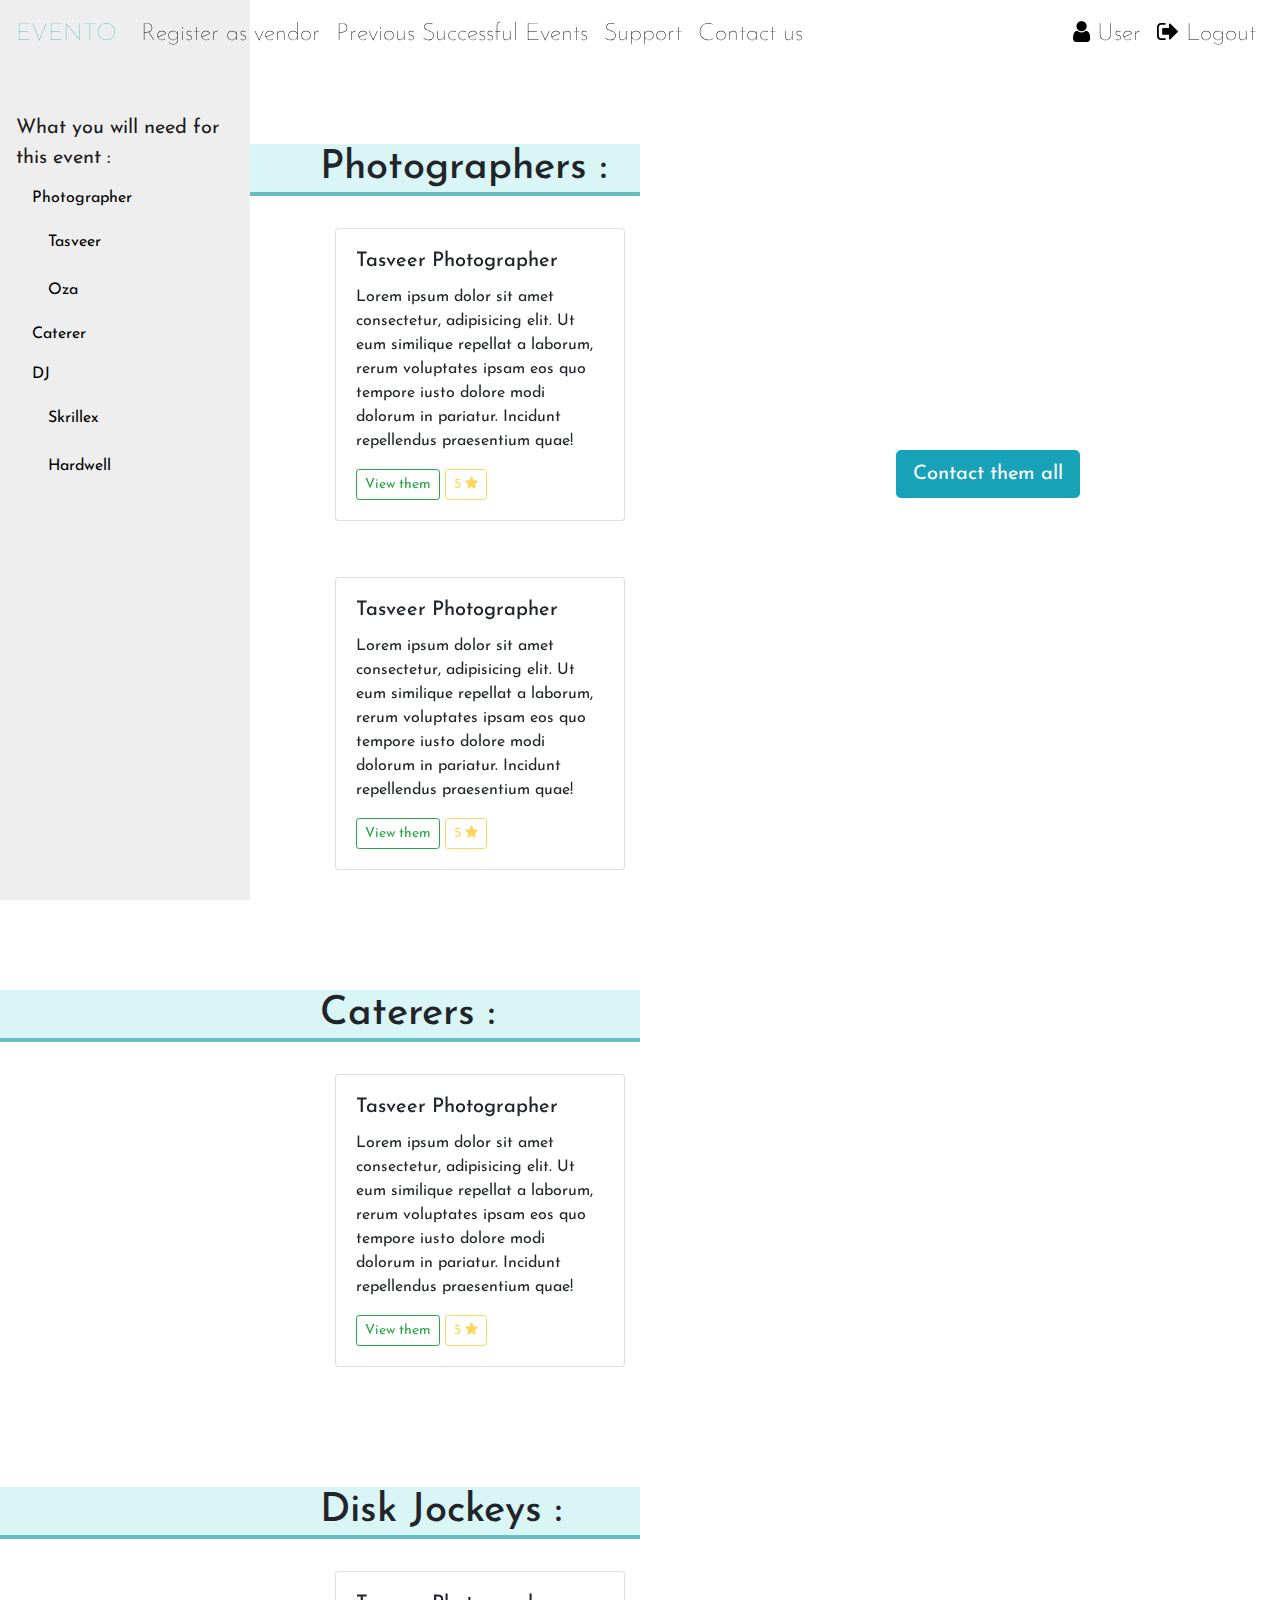
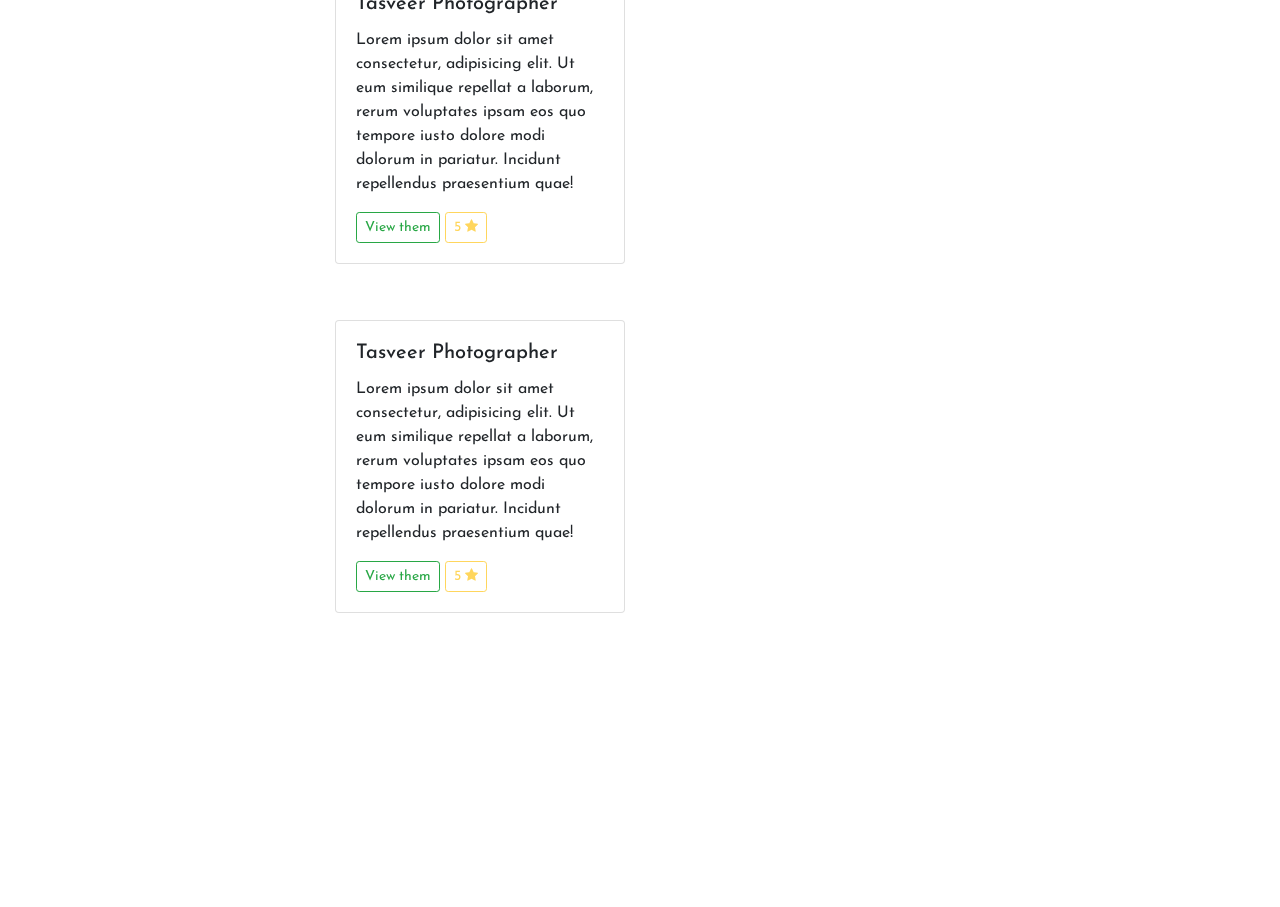
==== event_template.html @ c3be368a "Minor updates and event temmplates" ====
<!DOCTYPE html>
<html lang="en">
<head>
    <!--Josefin sans  -->
    <link href='https://fonts.googleapis.com/css?family=Josefin Sans' rel='stylesheet'>

    <!--Font awesome-->
    <link rel="stylesheet" href="https://stackpath.bootstrapcdn.com/font-awesome/4.7.0/css/font-awesome.min.css">
    <link rel="stylesheet" href="fonts/material-icon/css/material-design-iconic-font.min.css">

    <!--GLIDER CSS-->
    <link rel="stylesheet" href="https://unpkg.com/swiper/swiper-bundle.css">

    <!-- Bootstrap CSS -->
    <link rel="stylesheet" href="https://stackpath.bootstrapcdn.com/bootstrap/4.5.2/css/bootstrap.min.css" integrity="sha384-JcKb8q3iqJ61gNV9KGb8thSsNjpSL0n8PARn9HuZOnIxN0hoP+VmmDGMN5t9UJ0Z" crossorigin="anonymous">

    <!--    My CSS-->
    <link rel="stylesheet" href="css/event_template.css">
    <link rel="stylesheet" href="css/main.css">
    <meta charset="UTF-8">
    <title>Templates</title>
</head>
<body>

<!--NAVBAR-->
<nav id="mainNavbar" class="navbar navbar-expand-md fixed-top" >
    <a class="navbar-brand" href="#">EVENTO</a>
    <button class="navbar-toggler navbar-toggler-right" type="button" data-toggle="collapse" data-target="#navb" aria-expanded="true" style="background-color: #66bfbf">
        <span class="navbar-toggler-icon"></span>
    </button>
    <div id="navb" class="navbar-collapse collapse hide">
        <ul class="navbar-nav">
            <li class="nav-item">
                <a class="nav-link" href="/vendorsign">Register as vendor</a>
            </li>
            <li class="nav-item">
                <a class="nav-link" href="/prev">Previous Successful Events</a>
            </li>
            <li class="nav-item">
                <a class="nav-link" href="/support">Support</a>
            </li>
            <li class="nav-item">
                <a class="nav-link" href="/contact">Contact us</a>
            </li>
        </ul>

        <ul class="nav navbar-nav ml-auto">
            <li class="nav-item">
                <a class="nav-link" href=""><span class="fa fa-user"></span> User</a>
            </li>
            <li class="nav-item">
                <a class="nav-link" href="/logout"><span class="fa fa-sign-out"></span> Logout</a>
            </li>
        </ul>
    </div>
</nav>
<!--End of navbar-->

<!--Side bar-->
<div class="sidenav">
    <nav id="navbar-example3" class="navbar navbar-light" style="margin-top: 5rem">
        <a class="navbar-brand" href="#">What you will need for <br> this event :</a>
        <nav class="nav nav-pills flex-column" >
            <a class="nav-link" href="#item-1">Photographer</a>
            <nav class="nav nav-pills flex-column">
                <a class="nav-link ml-3 my-1" href="#item-1-1">Tasveer</a>
                <a class="nav-link ml-3 my-1" href="#item-1-2">Oza</a>
            </nav>
            <a class="nav-link" href="#item-2">Caterer</a>
            <a class="nav-link" href="#item-3">DJ</a>
            <nav class="nav nav-pills flex-column">
                <a class="nav-link ml-3 my-1" href="#item-3-1">Skrillex</a>
                <a class="nav-link ml-3 my-1" href="#item-3-2">Hardwell</a>
            </nav>
        </nav>
    </nav>
</div>
<!--End of sidebar-->

<button class="btn btn-info btn-lg" id="float_side">
    Contact them all
</button>

<!--Side scroll-->
<div data-spy="scroll" data-target="#navbar-example3" data-offset="0" style="padding-bottom: 30vh">
    <h1 id="item-1">Photographers :</h1>
    <p id="item-1-1"></p>
    <section id="gallery">
        <div class="container">
            <div class="row">
                <div class="col-lg-4 mb-4">
                    <div class="card">
                        <img src="https://images.pexels.com/photos/1456613/pexels-photo-1456613.jpeg?auto=compress&cs=tinysrgb&dpr=1&w=500" alt="" class="card-img-top">
                        <div class="card-body">
                            <h5 class="card-title">Tasveer Photographer</h5>
                            <p class="card-text">Lorem ipsum dolor sit amet consectetur, adipisicing elit. Ut eum similique repellat a laborum, rerum voluptates ipsam eos quo tempore iusto dolore modi dolorum in pariatur. Incidunt repellendus praesentium quae!</p>
                            <a href="profile_vendor.html" class="btn btn-outline-success btn-sm">View them</a>
                            <!--                        <a href="" class="btn btn-outline-danger btn-sm"><i class="fa fa-shopping-cart"></i></a>-->
                            <button class="btn btn-outline-warning btn-sm" disabled>5 <i class="fa fa-star"></i></button>
                        </div>
                    </div>
                </div>
            </div>
        </div>
    </section>
    <h5 id="item-1-2"></h5>
    <section id="gallery">
        <div class="container">
            <div class="row">
                <div class="col-lg-4 mb-4">
                    <div class="card">
                        <img src="https://images.pexels.com/photos/1456613/pexels-photo-1456613.jpeg?auto=compress&cs=tinysrgb&dpr=1&w=500" alt="" class="card-img-top">
                        <div class="card-body">
                            <h5 class="card-title">Tasveer Photographer</h5>
                            <p class="card-text">Lorem ipsum dolor sit amet consectetur, adipisicing elit. Ut eum similique repellat a laborum, rerum voluptates ipsam eos quo tempore iusto dolore modi dolorum in pariatur. Incidunt repellendus praesentium quae!</p>
                            <a href="profile_vendor.html" class="btn btn-outline-success btn-sm">View them</a>
                            <!--                        <a href="" class="btn btn-outline-danger btn-sm"><i class="fa fa-shopping-cart"></i></a>-->
                            <button class="btn btn-outline-warning btn-sm" disabled>5 <i class="fa fa-star"></i></button>
                        </div>
                    </div>
                </div>
            </div>
        </div>
    </section>
    <h1 id="item-2">Caterers :</h1>
    <section id="gallery">
        <div class="container">
            <div class="row">
                <div class="col-lg-4 mb-4">
                    <div class="card">
                        <img src="https://images.pexels.com/photos/1456613/pexels-photo-1456613.jpeg?auto=compress&cs=tinysrgb&dpr=1&w=500" alt="" class="card-img-top">
                        <div class="card-body">
                            <h5 class="card-title">Tasveer Photographer</h5>
                            <p class="card-text">Lorem ipsum dolor sit amet consectetur, adipisicing elit. Ut eum similique repellat a laborum, rerum voluptates ipsam eos quo tempore iusto dolore modi dolorum in pariatur. Incidunt repellendus praesentium quae!</p>
                            <a href="profile_vendor.html" class="btn btn-outline-success btn-sm">View them</a>
                            <!--                        <a href="" class="btn btn-outline-danger btn-sm"><i class="fa fa-shopping-cart"></i></a>-->
                            <button class="btn btn-outline-warning btn-sm" disabled>5 <i class="fa fa-star"></i></button>
                        </div>
                    </div>
                </div>
            </div>
        </div>
    </section>
    <h1 id="item-3">Disk Jockeys : </h1>
    <h5 id="item-3-1"></h5>
    <section id="gallery">
        <div class="container">
            <div class="row">
                <div class="col-lg-4 mb-4">
                    <div class="card">
                        <img src="https://images.pexels.com/photos/1456613/pexels-photo-1456613.jpeg?auto=compress&cs=tinysrgb&dpr=1&w=500" alt="" class="card-img-top">
                        <div class="card-body">
                            <h5 class="card-title">Tasveer Photographer</h5>
                            <p class="card-text">Lorem ipsum dolor sit amet consectetur, adipisicing elit. Ut eum similique repellat a laborum, rerum voluptates ipsam eos quo tempore iusto dolore modi dolorum in pariatur. Incidunt repellendus praesentium quae!</p>
                            <a href="profile_vendor.html" class="btn btn-outline-success btn-sm">View them</a>
                            <!--                        <a href="" class="btn btn-outline-danger btn-sm"><i class="fa fa-shopping-cart"></i></a>-->
                            <button class="btn btn-outline-warning btn-sm" disabled>5 <i class="fa fa-star"></i></button>
                        </div>
                    </div>
                </div>
            </div>
        </div>
    </section>
    <h5 id="item-3-2"></h5>
    <section id="gallery">
        <div class="container">
            <div class="row">
                <div class="col-lg-4 mb-4">
                    <div class="card">
                        <img src="https://images.pexels.com/photos/1456613/pexels-photo-1456613.jpeg?auto=compress&cs=tinysrgb&dpr=1&w=500" alt="" class="card-img-top">
                        <div class="card-body">
                            <h5 class="card-title">Tasveer Photographer</h5>
                            <p class="card-text">Lorem ipsum dolor sit amet consectetur, adipisicing elit. Ut eum similique repellat a laborum, rerum voluptates ipsam eos quo tempore iusto dolore modi dolorum in pariatur. Incidunt repellendus praesentium quae!</p>
                            <a href="profile_vendor.html" class="btn btn-outline-success btn-sm">View them</a>
                            <!--                        <a href="" class="btn btn-outline-danger btn-sm"><i class="fa fa-shopping-cart"></i></a>-->
                            <button class="btn btn-outline-warning btn-sm" disabled>5 <i class="fa fa-star"></i></button>
                        </div>
                    </div>
                </div>
            </div>
        </div>
    </section>
</div>


<!-- jQuery first, then Popper.js, then Bootstrap JS -->
<script src="https://code.jquery.com/jquery-3.5.1.slim.min.js" integrity="sha384-DfXdz2htPH0lsSSs5nCTpuj/zy4C+OGpamoFVy38MVBnE+IbbVYUew+OrCXaRkfj" crossorigin="anonymous"></script>
<script src="https://cdn.jsdelivr.net/npm/popper.js@1.16.1/dist/umd/popper.min.js" integrity="sha384-9/reFTGAW83EW2RDu2S0VKaIzap3H66lZH81PoYlFhbGU+6BZp6G7niu735Sk7lN" crossorigin="anonymous"></script>
<script src="https://stackpath.bootstrapcdn.com/bootstrap/4.5.2/js/bootstrap.min.js" integrity="sha384-B4gt1jrGC7Jh4AgTPSdUtOBvfO8shuf57BaghqFfPlYxofvL8/KUEfYiJOMMV+rV" crossorigin="anonymous"></script>


<script type="text/javascript" src="js/event_template.js"></script>

</body>
</html>
---- fonts/material-icon/css/material-design-iconic-font.min.css ----
@font-face{font-family:Material-Design-Iconic-Font;src:url(../fonts/Material-Design-Iconic-Font.woff2?v=2.2.0) format('woff2'),url(../fonts/Material-Design-Iconic-Font.woff?v=2.2.0) format('woff'),url(../fonts/Material-Design-Iconic-Font.ttf?v=2.2.0) format('truetype')}.zmdi{display:inline-block;font:normal normal normal 14px/1 'Material-Design-Iconic-Font';font-size:inherit;text-rendering:auto;-webkit-font-smoothing:antialiased;-moz-osx-font-smoothing:grayscale}.zmdi-hc-lg{font-size:1.33333333em;line-height:.75em;vertical-align:-15%}.zmdi-hc-2x{font-size:2em}.zmdi-hc-3x{font-size:3em}.zmdi-hc-4x{font-size:4em}.zmdi-hc-5x{font-size:5em}.zmdi-hc-fw{width:1.28571429em;text-align:center}.zmdi-hc-ul{padding-left:0;margin-left:2.14285714em;list-style-type:none}.zmdi-hc-ul>li{position:relative}.zmdi-hc-li{position:absolute;left:-2.14285714em;width:2.14285714em;top:.14285714em;text-align:center}.zmdi-hc-li.zmdi-hc-lg{left:-1.85714286em}.zmdi-hc-border{padding:.1em .25em;border:solid .1em #9e9e9e;border-radius:2px}.zmdi-hc-border-circle{padding:.1em .25em;border:solid .1em #9e9e9e;border-radius:50%}.zmdi.pull-left{float:left;margin-right:.15em}.zmdi.pull-right{float:right;margin-left:.15em}.zmdi-hc-spin{-webkit-animation:zmdi-spin 1.5s infinite linear;animation:zmdi-spin 1.5s infinite linear}.zmdi-hc-spin-reverse{-webkit-animation:zmdi-spin-reverse 1.5s infinite linear;animation:zmdi-spin-reverse 1.5s infinite linear}@-webkit-keyframes zmdi-spin{0%{-webkit-transform:rotate(0deg);transform:rotate(0deg)}100%{-webkit-transform:rotate(359deg);transform:rotate(359deg)}}@keyframes zmdi-spin{0%{-webkit-transform:rotate(0deg);transform:rotate(0deg)}100%{-webkit-transform:rotate(359deg);transform:rotate(359deg)}}@-webkit-keyframes zmdi-spin-reverse{0%{-webkit-transform:rotate(0deg);transform:rotate(0deg)}100%{-webkit-transform:rotate(-359deg);transform:rotate(-359deg)}}@keyframes zmdi-spin-reverse{0%{-webkit-transform:rotate(0deg);transform:rotate(0deg)}100%{-webkit-transform:rotate(-359deg);transform:rotate(-359deg)}}.zmdi-hc-rotate-90{-webkit-transform:rotate(90deg);-ms-transform:rotate(90deg);transform:rotate(90deg)}.zmdi-hc-rotate-180{-webkit-transform:rotate(180deg);-ms-transform:rotate(180deg);transform:rotate(180deg)}.zmdi-hc-rotate-270{-webkit-transform:rotate(270deg);-ms-transform:rotate(270deg);transform:rotate(270deg)}.zmdi-hc-flip-horizontal{-webkit-transform:scale(-1,1);-ms-transform:scale(-1,1);transform:scale(-1,1)}.zmdi-hc-flip-vertical{-webkit-transform:scale(1,-1);-ms-transform:scale(1,-1);transform:scale(1,-1)}.zmdi-hc-stack{position:relative;display:inline-block;width:2em;height:2em;line-height:2em;vertical-align:middle}.zmdi-hc-stack-1x,.zmdi-hc-stack-2x{position:absolute;left:0;width:100%;text-align:center}.zmdi-hc-stack-1x{line-height:inherit}.zmdi-hc-stack-2x{font-size:2em}.zmdi-hc-inverse{color:#fff}.zmdi-3d-rotation:before{content:'\f101'}.zmdi-airplane-off:before{content:'\f102'}.zmdi-airplane:before{content:'\f103'}.zmdi-album:before{content:'\f104'}.zmdi-archive:before{content:'\f105'}.zmdi-assignment-account:before{content:'\f106'}.zmdi-assignment-alert:before{content:'\f107'}.zmdi-assignment-check:before{content:'\f108'}.zmdi-assignment-o:before{content:'\f109'}.zmdi-assignment-return:before{content:'\f10a'}.zmdi-assignment-returned:before{content:'\f10b'}.zmdi-assignment:before{content:'\f10c'}.zmdi-attachment-alt:before{content:'\f10d'}.zmdi-attachment:before{content:'\f10e'}.zmdi-audio:before{content:'\f10f'}.zmdi-badge-check:before{content:'\f110'}.zmdi-balance-wallet:before{content:'\f111'}.zmdi-balance:before{content:'\f112'}.zmdi-battery-alert:before{content:'\f113'}.zmdi-battery-flash:before{content:'\f114'}.zmdi-battery-unknown:before{content:'\f115'}.zmdi-battery:before{content:'\f116'}.zmdi-bike:before{content:'\f117'}.zmdi-block-alt:before{content:'\f118'}.zmdi-block:before{content:'\f119'}.zmdi-boat:before{content:'\f11a'}.zmdi-book-image:before{content:'\f11b'}.zmdi-book:before{content:'\f11c'}.zmdi-bookmark-outline:before{content:'\f11d'}.zmdi-bookmark:before{content:'\f11e'}.zmdi-brush:before{content:'\f11f'}.zmdi-bug:before{content:'\f120'}.zmdi-bus:before{content:'\f121'}.zmdi-cake:before{content:'\f122'}.zmdi-car-taxi:before{content:'\f123'}.zmdi-car-wash:before{content:'\f124'}.zmdi-car:before{content:'\f125'}.zmdi-card-giftcard:before{content:'\f126'}.zmdi-card-membership:before{content:'\f127'}.zmdi-card-travel:before{content:'\f128'}.zmdi-card:before{content:'\f129'}.zmdi-case-check:before{content:'\f12a'}.zmdi-case-download:before{content:'\f12b'}.zmdi-case-play:before{content:'\f12c'}.zmdi-case:before{content:'\f12d'}.zmdi-cast-connected:before{content:'\f12e'}.zmdi-cast:before{content:'\f12f'}.zmdi-chart-donut:before{content:'\f130'}.zmdi-chart:before{content:'\f131'}.zmdi-city-alt:before{content:'\f132'}.zmdi-city:before{content:'\f133'}.zmdi-close-circle-o:before{content:'\f134'}.zmdi-close-circle:before{content:'\f135'}.zmdi-close:before{content:'\f136'}.zmdi-cocktail:before{content:'\f137'}.zmdi-code-setting:before{content:'\f138'}.zmdi-code-smartphone:before{content:'\f139'}.zmdi-code:before{content:'\f13a'}.zmdi-coffee:before{content:'\f13b'}.zmdi-collection-bookmark:before{content:'\f13c'}.zmdi-collection-case-play:before{content:'\f13d'}.zmdi-collection-folder-image:before{content:'\f13e'}.zmdi-collection-image-o:before{content:'\f13f'}.zmdi-collection-image:before{content:'\f140'}.zmdi-collection-item-1:before{content:'\f141'}.zmdi-collection-item-2:before{content:'\f142'}.zmdi-collection-item-3:before{content:'\f143'}.zmdi-collection-item-4:before{content:'\f144'}.zmdi-collection-item-5:before{content:'\f145'}.zmdi-collection-item-6:before{content:'\f146'}.zmdi-collection-item-7:before{content:'\f147'}.zmdi-collection-item-8:before{content:'\f148'}.zmdi-collection-item-9-plus:before{content:'\f149'}.zmdi-collection-item-9:before{content:'\f14a'}.zmdi-collection-item:before{content:'\f14b'}.zmdi-collection-music:before{content:'\f14c'}.zmdi-collection-pdf:before{content:'\f14d'}.zmdi-collection-plus:before{content:'\f14e'}.zmdi-collection-speaker:before{content:'\f14f'}.zmdi-collection-text:before{content:'\f150'}.zmdi-collection-video:before{content:'\f151'}.zmdi-compass:before{content:'\f152'}.zmdi-cutlery:before{content:'\f153'}.zmdi-delete:before{content:'\f154'}.zmdi-dialpad:before{content:'\f155'}.zmdi-dns:before{content:'\f156'}.zmdi-drink:before{content:'\f157'}.zmdi-edit:before{content:'\f158'}.zmdi-email-open:before{content:'\f159'}.zmdi-email:before{content:'\f15a'}.zmdi-eye-off:before{content:'\f15b'}.zmdi-eye:before{content:'\f15c'}.zmdi-eyedropper:before{content:'\f15d'}.zmdi-favorite-outline:before{content:'\f15e'}.zmdi-favorite:before{content:'\f15f'}.zmdi-filter-list:before{content:'\f160'}.zmdi-fire:before{content:'\f161'}.zmdi-flag:before{content:'\f162'}.zmdi-flare:before{content:'\f163'}.zmdi-flash-auto:before{content:'\f164'}.zmdi-flash-off:before{content:'\f165'}.zmdi-flash:before{content:'\f166'}.zmdi-flip:before{content:'\f167'}.zmdi-flower-alt:before{content:'\f168'}.zmdi-flower:before{content:'\f169'}.zmdi-font:before{content:'\f16a'}.zmdi-fullscreen-alt:before{content:'\f16b'}.zmdi-fullscreen-exit:before{content:'\f16c'}.zmdi-fullscreen:before{content:'\f16d'}.zmdi-functions:before{content:'\f16e'}.zmdi-gas-station:before{content:'\f16f'}.zmdi-gesture:before{content:'\f170'}.zmdi-globe-alt:before{content:'\f171'}.zmdi-globe-lock:before{content:'\f172'}.zmdi-globe:before{content:'\f173'}.zmdi-graduation-cap:before{content:'\f174'}.zmdi-home:before{content:'\f175'}.zmdi-hospital-alt:before{content:'\f176'}.zmdi-hospital:before{content:'\f177'}.zmdi-hotel:before{content:'\f178'}.zmdi-hourglass-alt:before{content:'\f179'}.zmdi-hourglass-outline:before{content:'\f17a'}.zmdi-hourglass:before{content:'\f17b'}.zmdi-http:before{content:'\f17c'}.zmdi-image-alt:before{content:'\f17d'}.zmdi-image-o:before{content:'\f17e'}.zmdi-image:before{content:'\f17f'}.zmdi-inbox:before{content:'\f180'}.zmdi-invert-colors-off:before{content:'\f181'}.zmdi-invert-colors:before{content:'\f182'}.zmdi-key:before{content:'\f183'}.zmdi-label-alt-outline:before{content:'\f184'}.zmdi-label-alt:before{content:'\f185'}.zmdi-label-heart:before{content:'\f186'}.zmdi-label:before{content:'\f187'}.zmdi-labels:before{content:'\f188'}.zmdi-lamp:before{content:'\f189'}.zmdi-landscape:before{content:'\f18a'}.zmdi-layers-off:before{content:'\f18b'}.zmdi-layers:before{content:'\f18c'}.zmdi-library:before{content:'\f18d'}.zmdi-link:before{content:'\f18e'}.zmdi-lock-open:before{content:'\f18f'}.zmdi-lock-outline:before{content:'\f190'}.zmdi-lock:before{content:'\f191'}.zmdi-mail-reply-all:before{content:'\f192'}.zmdi-mail-reply:before{content:'\f193'}.zmdi-mail-send:before{content:'\f194'}.zmdi-mall:before{content:'\f195'}.zmdi-map:before{content:'\f196'}.zmdi-menu:before{content:'\f197'}.zmdi-money-box:before{content:'\f198'}.zmdi-money-off:before{content:'\f199'}.zmdi-money:before{content:'\f19a'}.zmdi-more-vert:before{content:'\f19b'}.zmdi-more:before{content:'\f19c'}.zmdi-movie-alt:before{content:'\f19d'}.zmdi-movie:before{content:'\f19e'}.zmdi-nature-people:before{content:'\f19f'}.zmdi-nature:before{content:'\f1a0'}.zmdi-navigation:before{content:'\f1a1'}.zmdi-open-in-browser:before{content:'\f1a2'}.zmdi-open-in-new:before{content:'\f1a3'}.zmdi-palette:before{content:'\f1a4'}.zmdi-parking:before{content:'\f1a5'}.zmdi-pin-account:before{content:'\f1a6'}.zmdi-pin-assistant:before{content:'\f1a7'}.zmdi-pin-drop:before{content:'\f1a8'}.zmdi-pin-help:before{content:'\f1a9'}.zmdi-pin-off:before{content:'\f1aa'}.zmdi-pin:before{content:'\f1ab'}.zmdi-pizza:before{content:'\f1ac'}.zmdi-plaster:before{content:'\f1ad'}.zmdi-power-setting:before{content:'\f1ae'}.zmdi-power:before{content:'\f1af'}.zmdi-print:before{content:'\f1b0'}.zmdi-puzzle-piece:before{content:'\f1b1'}.zmdi-quote:before{content:'\f1b2'}.zmdi-railway:before{content:'\f1b3'}.zmdi-receipt:before{content:'\f1b4'}.zmdi-refresh-alt:before{content:'\f1b5'}.zmdi-refresh-sync-alert:before{content:'\f1b6'}.zmdi-refresh-sync-off:before{content:'\f1b7'}.zmdi-refresh-sync:before{content:'\f1b8'}.zmdi-refresh:before{content:'\f1b9'}.zmdi-roller:before{content:'\f1ba'}.zmdi-ruler:before{content:'\f1bb'}.zmdi-scissors:before{content:'\f1bc'}.zmdi-screen-rotation-lock:before{content:'\f1bd'}.zmdi-screen-rotation:before{content:'\f1be'}.zmdi-search-for:before{content:'\f1bf'}.zmdi-search-in-file:before{content:'\f1c0'}.zmdi-search-in-page:before{content:'\f1c1'}.zmdi-search-replace:before{content:'\f1c2'}.zmdi-search:before{content:'\f1c3'}.zmdi-seat:before{content:'\f1c4'}.zmdi-settings-square:before{content:'\f1c5'}.zmdi-settings:before{content:'\f1c6'}.zmdi-shield-check:before{content:'\f1c7'}.zmdi-shield-security:before{content:'\f1c8'}.zmdi-shopping-basket:before{content:'\f1c9'}.zmdi-shopping-cart-plus:before{content:'\f1ca'}.zmdi-shopping-cart:before{content:'\f1cb'}.zmdi-sign-in:before{content:'\f1cc'}.zmdi-sort-amount-asc:before{content:'\f1cd'}.zmdi-sort-amount-desc:before{content:'\f1ce'}.zmdi-sort-asc:before{content:'\f1cf'}.zmdi-sort-desc:before{content:'\f1d0'}.zmdi-spellcheck:before{content:'\f1d1'}.zmdi-storage:before{content:'\f1d2'}.zmdi-store-24:before{content:'\f1d3'}.zmdi-store:before{content:'\f1d4'}.zmdi-subway:before{content:'\f1d5'}.zmdi-sun:before{content:'\f1d6'}.zmdi-tab-unselected:before{content:'\f1d7'}.zmdi-tab:before{content:'\f1d8'}.zmdi-tag-close:before{content:'\f1d9'}.zmdi-tag-more:before{content:'\f1da'}.zmdi-tag:before{content:'\f1db'}.zmdi-thumb-down:before{content:'\f1dc'}.zmdi-thumb-up-down:before{content:'\f1dd'}.zmdi-thumb-up:before{content:'\f1de'}.zmdi-ticket-star:before{content:'\f1df'}.zmdi-toll:before{content:'\f1e0'}.zmdi-toys:before{content:'\f1e1'}.zmdi-traffic:before{content:'\f1e2'}.zmdi-translate:before{content:'\f1e3'}.zmdi-triangle-down:before{content:'\f1e4'}.zmdi-triangle-up:before{content:'\f1e5'}.zmdi-truck:before{content:'\f1e6'}.zmdi-turning-sign:before{content:'\f1e7'}.zmdi-wallpaper:before{content:'\f1e8'}.zmdi-washing-machine:before{content:'\f1e9'}.zmdi-window-maximize:before{content:'\f1ea'}.zmdi-window-minimize:before{content:'\f1eb'}.zmdi-window-restore:before{content:'\f1ec'}.zmdi-wrench:before{content:'\f1ed'}.zmdi-zoom-in:before{content:'\f1ee'}.zmdi-zoom-out:before{content:'\f1ef'}.zmdi-alert-circle-o:before{content:'\f1f0'}.zmdi-alert-circle:before{content:'\f1f1'}.zmdi-alert-octagon:before{content:'\f1f2'}.zmdi-alert-polygon:before{content:'\f1f3'}.zmdi-alert-triangle:before{content:'\f1f4'}.zmdi-help-outline:before{content:'\f1f5'}.zmdi-help:before{content:'\f1f6'}.zmdi-info-outline:before{content:'\f1f7'}.zmdi-info:before{content:'\f1f8'}.zmdi-notifications-active:before{content:'\f1f9'}.zmdi-notifications-add:before{content:'\f1fa'}.zmdi-notifications-none:before{content:'\f1fb'}.zmdi-notifications-off:before{content:'\f1fc'}.zmdi-notifications-paused:before{content:'\f1fd'}.zmdi-notifications:before{content:'\f1fe'}.zmdi-account-add:before{content:'\f1ff'}.zmdi-account-box-mail:before{content:'\f200'}.zmdi-account-box-o:before{content:'\f201'}.zmdi-account-box-phone:before{content:'\f202'}.zmdi-account-box:before{content:'\f203'}.zmdi-account-calendar:before{content:'\f204'}.zmdi-account-circle:before{content:'\f205'}.zmdi-account-o:before{content:'\f206'}.zmdi-account:before{content:'\f207'}.zmdi-accounts-add:before{content:'\f208'}.zmdi-accounts-alt:before{content:'\f209'}.zmdi-accounts-list-alt:before{content:'\f20a'}.zmdi-accounts-list:before{content:'\f20b'}.zmdi-accounts-outline:before{content:'\f20c'}.zmdi-accounts:before{content:'\f20d'}.zmdi-face:before{content:'\f20e'}.zmdi-female:before{content:'\f20f'}.zmdi-male-alt:before{content:'\f210'}.zmdi-male-female:before{content:'\f211'}.zmdi-male:before{content:'\f212'}.zmdi-mood-bad:before{content:'\f213'}.zmdi-mood:before{content:'\f214'}.zmdi-run:before{content:'\f215'}.zmdi-walk:before{content:'\f216'}.zmdi-cloud-box:before{content:'\f217'}.zmdi-cloud-circle:before{content:'\f218'}.zmdi-cloud-done:before{content:'\f219'}.zmdi-cloud-download:before{content:'\f21a'}.zmdi-cloud-off:before{content:'\f21b'}.zmdi-cloud-outline-alt:before{content:'\f21c'}.zmdi-cloud-outline:before{content:'\f21d'}.zmdi-cloud-upload:before{content:'\f21e'}.zmdi-cloud:before{content:'\f21f'}.zmdi-download:before{content:'\f220'}.zmdi-file-plus:before{content:'\f221'}.zmdi-file-text:before{content:'\f222'}.zmdi-file:before{content:'\f223'}.zmdi-folder-outline:before{content:'\f224'}.zmdi-folder-person:before{content:'\f225'}.zmdi-folder-star-alt:before{content:'\f226'}.zmdi-folder-star:before{content:'\f227'}.zmdi-folder:before{content:'\f228'}.zmdi-gif:before{content:'\f229'}.zmdi-upload:before{content:'\f22a'}.zmdi-border-all:before{content:'\f22b'}.zmdi-border-bottom:before{content:'\f22c'}.zmdi-border-clear:before{content:'\f22d'}.zmdi-border-color:before{content:'\f22e'}.zmdi-border-horizontal:before{content:'\f22f'}.zmdi-border-inner:before{content:'\f230'}.zmdi-border-left:before{content:'\f231'}.zmdi-border-outer:before{content:'\f232'}.zmdi-border-right:before{content:'\f233'}.zmdi-border-style:before{content:'\f234'}.zmdi-border-top:before{content:'\f235'}.zmdi-border-vertical:before{content:'\f236'}.zmdi-copy:before{content:'\f237'}.zmdi-crop:before{content:'\f238'}.zmdi-format-align-center:before{content:'\f239'}.zmdi-format-align-justify:before{content:'\f23a'}.zmdi-format-align-left:before{content:'\f23b'}.zmdi-format-align-right:before{content:'\f23c'}.zmdi-format-bold:before{content:'\f23d'}.zmdi-format-clear-all:before{content:'\f23e'}.zmdi-format-clear:before{content:'\f23f'}.zmdi-format-color-fill:before{content:'\f240'}.zmdi-format-color-reset:before{content:'\f241'}.zmdi-format-color-text:before{content:'\f242'}.zmdi-format-indent-decrease:before{content:'\f243'}.zmdi-format-indent-increase:before{content:'\f244'}.zmdi-format-italic:before{content:'\f245'}.zmdi-format-line-spacing:before{content:'\f246'}.zmdi-format-list-bulleted:before{content:'\f247'}.zmdi-format-list-numbered:before{content:'\f248'}.zmdi-format-ltr:before{content:'\f249'}.zmdi-format-rtl:before{content:'\f24a'}.zmdi-format-size:before{content:'\f24b'}.zmdi-format-strikethrough-s:before{content:'\f24c'}.zmdi-format-strikethrough:before{content:'\f24d'}.zmdi-format-subject:before{content:'\f24e'}.zmdi-format-underlined:before{content:'\f24f'}.zmdi-format-valign-bottom:before{content:'\f250'}.zmdi-format-valign-center:before{content:'\f251'}.zmdi-format-valign-top:before{content:'\f252'}.zmdi-redo:before{content:'\f253'}.zmdi-select-all:before{content:'\f254'}.zmdi-space-bar:before{content:'\f255'}.zmdi-text-format:before{content:'\f256'}.zmdi-transform:before{content:'\f257'}.zmdi-undo:before{content:'\f258'}.zmdi-wrap-text:before{content:'\f259'}.zmdi-comment-alert:before{content:'\f25a'}.zmdi-comment-alt-text:before{content:'\f25b'}.zmdi-comment-alt:before{content:'\f25c'}.zmdi-comment-edit:before{content:'\f25d'}.zmdi-comment-image:before{content:'\f25e'}.zmdi-comment-list:before{content:'\f25f'}.zmdi-comment-more:before{content:'\f260'}.zmdi-comment-outline:before{content:'\f261'}.zmdi-comment-text-alt:before{content:'\f262'}.zmdi-comment-text:before{content:'\f263'}.zmdi-comment-video:before{content:'\f264'}.zmdi-comment:before{content:'\f265'}.zmdi-comments:before{content:'\f266'}.zmdi-check-all:before{content:'\f267'}.zmdi-check-circle-u:before{content:'\f268'}.zmdi-check-circle:before{content:'\f269'}.zmdi-check-square:before{content:'\f26a'}.zmdi-check:before{content:'\f26b'}.zmdi-circle-o:before{content:'\f26c'}.zmdi-circle:before{content:'\f26d'}.zmdi-dot-circle-alt:before{content:'\f26e'}.zmdi-dot-circle:before{content:'\f26f'}.zmdi-minus-circle-outline:before{content:'\f270'}.zmdi-minus-circle:before{content:'\f271'}.zmdi-minus-square:before{content:'\f272'}.zmdi-minus:before{content:'\f273'}.zmdi-plus-circle-o-duplicate:before{content:'\f274'}.zmdi-plus-circle-o:before{content:'\f275'}.zmdi-plus-circle:before{content:'\f276'}.zmdi-plus-square:before{content:'\f277'}.zmdi-plus:before{content:'\f278'}.zmdi-square-o:before{content:'\f279'}.zmdi-star-circle:before{content:'\f27a'}.zmdi-star-half:before{content:'\f27b'}.zmdi-star-outline:before{content:'\f27c'}.zmdi-star:before{content:'\f27d'}.zmdi-bluetooth-connected:before{content:'\f27e'}.zmdi-bluetooth-off:before{content:'\f27f'}.zmdi-bluetooth-search:before{content:'\f280'}.zmdi-bluetooth-setting:before{content:'\f281'}.zmdi-bluetooth:before{content:'\f282'}.zmdi-camera-add:before{content:'\f283'}.zmdi-camera-alt:before{content:'\f284'}.zmdi-camera-bw:before{content:'\f285'}.zmdi-camera-front:before{content:'\f286'}.zmdi-camera-mic:before{content:'\f287'}.zmdi-camera-party-mode:before{content:'\f288'}.zmdi-camera-rear:before{content:'\f289'}.zmdi-camera-roll:before{content:'\f28a'}.zmdi-camera-switch:before{content:'\f28b'}.zmdi-camera:before{content:'\f28c'}.zmdi-card-alert:before{content:'\f28d'}.zmdi-card-off:before{content:'\f28e'}.zmdi-card-sd:before{content:'\f28f'}.zmdi-card-sim:before{content:'\f290'}.zmdi-desktop-mac:before{content:'\f291'}.zmdi-desktop-windows:before{content:'\f292'}.zmdi-device-hub:before{content:'\f293'}.zmdi-devices-off:before{content:'\f294'}.zmdi-devices:before{content:'\f295'}.zmdi-dock:before{content:'\f296'}.zmdi-floppy:before{content:'\f297'}.zmdi-gamepad:before{content:'\f298'}.zmdi-gps-dot:before{content:'\f299'}.zmdi-gps-off:before{content:'\f29a'}.zmdi-gps:before{content:'\f29b'}.zmdi-headset-mic:before{content:'\f29c'}.zmdi-headset:before{content:'\f29d'}.zmdi-input-antenna:before{content:'\f29e'}.zmdi-input-composite:before{content:'\f29f'}.zmdi-input-hdmi:before{content:'\f2a0'}.zmdi-input-power:before{content:'\f2a1'}.zmdi-input-svideo:before{content:'\f2a2'}.zmdi-keyboard-hide:before{content:'\f2a3'}.zmdi-keyboard:before{content:'\f2a4'}.zmdi-laptop-chromebook:before{content:'\f2a5'}.zmdi-laptop-mac:before{content:'\f2a6'}.zmdi-laptop:before{content:'\f2a7'}.zmdi-mic-off:before{content:'\f2a8'}.zmdi-mic-outline:before{content:'\f2a9'}.zmdi-mic-setting:before{content:'\f2aa'}.zmdi-mic:before{content:'\f2ab'}.zmdi-mouse:before{content:'\f2ac'}.zmdi-network-alert:before{content:'\f2ad'}.zmdi-network-locked:before{content:'\f2ae'}.zmdi-network-off:before{content:'\f2af'}.zmdi-network-outline:before{content:'\f2b0'}.zmdi-network-setting:before{content:'\f2b1'}.zmdi-network:before{content:'\f2b2'}.zmdi-phone-bluetooth:before{content:'\f2b3'}.zmdi-phone-end:before{content:'\f2b4'}.zmdi-phone-forwarded:before{content:'\f2b5'}.zmdi-phone-in-talk:before{content:'\f2b6'}.zmdi-phone-locked:before{content:'\f2b7'}.zmdi-phone-missed:before{content:'\f2b8'}.zmdi-phone-msg:before{content:'\f2b9'}.zmdi-phone-paused:before{content:'\f2ba'}.zmdi-phone-ring:before{content:'\f2bb'}.zmdi-phone-setting:before{content:'\f2bc'}.zmdi-phone-sip:before{content:'\f2bd'}.zmdi-phone:before{content:'\f2be'}.zmdi-portable-wifi-changes:before{content:'\f2bf'}.zmdi-portable-wifi-off:before{content:'\f2c0'}.zmdi-portable-wifi:before{content:'\f2c1'}.zmdi-radio:before{content:'\f2c2'}.zmdi-reader:before{content:'\f2c3'}.zmdi-remote-control-alt:before{content:'\f2c4'}.zmdi-remote-control:before{content:'\f2c5'}.zmdi-router:before{content:'\f2c6'}.zmdi-scanner:before{content:'\f2c7'}.zmdi-smartphone-android:before{content:'\f2c8'}.zmdi-smartphone-download:before{content:'\f2c9'}.zmdi-smartphone-erase:before{content:'\f2ca'}.zmdi-smartphone-info:before{content:'\f2cb'}.zmdi-smartphone-iphone:before{content:'\f2cc'}.zmdi-smartphone-landscape-lock:before{content:'\f2cd'}.zmdi-smartphone-landscape:before{content:'\f2ce'}.zmdi-smartphone-lock:before{content:'\f2cf'}.zmdi-smartphone-portrait-lock:before{content:'\f2d0'}.zmdi-smartphone-ring:before{content:'\f2d1'}.zmdi-smartphone-setting:before{content:'\f2d2'}.zmdi-smartphone-setup:before{content:'\f2d3'}.zmdi-smartphone:before{content:'\f2d4'}.zmdi-speaker:before{content:'\f2d5'}.zmdi-tablet-android:before{content:'\f2d6'}.zmdi-tablet-mac:before{content:'\f2d7'}.zmdi-tablet:before{content:'\f2d8'}.zmdi-tv-alt-play:before{content:'\f2d9'}.zmdi-tv-list:before{content:'\f2da'}.zmdi-tv-play:before{content:'\f2db'}.zmdi-tv:before{content:'\f2dc'}.zmdi-usb:before{content:'\f2dd'}.zmdi-videocam-off:before{content:'\f2de'}.zmdi-videocam-switch:before{content:'\f2df'}.zmdi-videocam:before{content:'\f2e0'}.zmdi-watch:before{content:'\f2e1'}.zmdi-wifi-alt-2:before{content:'\f2e2'}.zmdi-wifi-alt:before{content:'\f2e3'}.zmdi-wifi-info:before{content:'\f2e4'}.zmdi-wifi-lock:before{content:'\f2e5'}.zmdi-wifi-off:before{content:'\f2e6'}.zmdi-wifi-outline:before{content:'\f2e7'}.zmdi-wifi:before{content:'\f2e8'}.zmdi-arrow-left-bottom:before{content:'\f2e9'}.zmdi-arrow-left:before{content:'\f2ea'}.zmdi-arrow-merge:before{content:'\f2eb'}.zmdi-arrow-missed:before{content:'\f2ec'}.zmdi-arrow-right-top:before{content:'\f2ed'}.zmdi-arrow-right:before{content:'\f2ee'}.zmdi-arrow-split:before{content:'\f2ef'}.zmdi-arrows:before{content:'\f2f0'}.zmdi-caret-down-circle:before{content:'\f2f1'}.zmdi-caret-down:before{content:'\f2f2'}.zmdi-caret-left-circle:before{content:'\f2f3'}.zmdi-caret-left:before{content:'\f2f4'}.zmdi-caret-right-circle:before{content:'\f2f5'}.zmdi-caret-right:before{content:'\f2f6'}.zmdi-caret-up-circle:before{content:'\f2f7'}.zmdi-caret-up:before{content:'\f2f8'}.zmdi-chevron-down:before{content:'\f2f9'}.zmdi-chevron-left:before{content:'\f2fa'}.zmdi-chevron-right:before{content:'\f2fb'}.zmdi-chevron-up:before{content:'\f2fc'}.zmdi-forward:before{content:'\f2fd'}.zmdi-long-arrow-down:before{content:'\f2fe'}.zmdi-long-arrow-left:before{content:'\f2ff'}.zmdi-long-arrow-return:before{content:'\f300'}.zmdi-long-arrow-right:before{content:'\f301'}.zmdi-long-arrow-tab:before{content:'\f302'}.zmdi-long-arrow-up:before{content:'\f303'}.zmdi-rotate-ccw:before{content:'\f304'}.zmdi-rotate-cw:before{content:'\f305'}.zmdi-rotate-left:before{content:'\f306'}.zmdi-rotate-right:before{content:'\f307'}.zmdi-square-down:before{content:'\f308'}.zmdi-square-right:before{content:'\f309'}.zmdi-swap-alt:before{content:'\f30a'}.zmdi-swap-vertical-circle:before{content:'\f30b'}.zmdi-swap-vertical:before{content:'\f30c'}.zmdi-swap:before{content:'\f30d'}.zmdi-trending-down:before{content:'\f30e'}.zmdi-trending-flat:before{content:'\f30f'}.zmdi-trending-up:before{content:'\f310'}.zmdi-unfold-less:before{content:'\f311'}.zmdi-unfold-more:before{content:'\f312'}.zmdi-apps:before{content:'\f313'}.zmdi-grid-off:before{content:'\f314'}.zmdi-grid:before{content:'\f315'}.zmdi-view-agenda:before{content:'\f316'}.zmdi-view-array:before{content:'\f317'}.zmdi-view-carousel:before{content:'\f318'}.zmdi-view-column:before{content:'\f319'}.zmdi-view-comfy:before{content:'\f31a'}.zmdi-view-compact:before{content:'\f31b'}.zmdi-view-dashboard:before{content:'\f31c'}.zmdi-view-day:before{content:'\f31d'}.zmdi-view-headline:before{content:'\f31e'}.zmdi-view-list-alt:before{content:'\f31f'}.zmdi-view-list:before{content:'\f320'}.zmdi-view-module:before{content:'\f321'}.zmdi-view-quilt:before{content:'\f322'}.zmdi-view-stream:before{content:'\f323'}.zmdi-view-subtitles:before{content:'\f324'}.zmdi-view-toc:before{content:'\f325'}.zmdi-view-web:before{content:'\f326'}.zmdi-view-week:before{content:'\f327'}.zmdi-widgets:before{content:'\f328'}.zmdi-alarm-check:before{content:'\f329'}.zmdi-alarm-off:before{content:'\f32a'}.zmdi-alarm-plus:before{content:'\f32b'}.zmdi-alarm-snooze:before{content:'\f32c'}.zmdi-alarm:before{content:'\f32d'}.zmdi-calendar-alt:before{content:'\f32e'}.zmdi-calendar-check:before{content:'\f32f'}.zmdi-calendar-close:before{content:'\f330'}.zmdi-calendar-note:before{content:'\f331'}.zmdi-calendar:before{content:'\f332'}.zmdi-time-countdown:before{content:'\f333'}.zmdi-time-interval:before{content:'\f334'}.zmdi-time-restore-setting:before{content:'\f335'}.zmdi-time-restore:before{content:'\f336'}.zmdi-time:before{content:'\f337'}.zmdi-timer-off:before{content:'\f338'}.zmdi-timer:before{content:'\f339'}.zmdi-android-alt:before{content:'\f33a'}.zmdi-android:before{content:'\f33b'}.zmdi-apple:before{content:'\f33c'}.zmdi-behance:before{content:'\f33d'}.zmdi-codepen:before{content:'\f33e'}.zmdi-dribbble:before{content:'\f33f'}.zmdi-dropbox:before{content:'\f340'}.zmdi-evernote:before{content:'\f341'}.zmdi-facebook-box:before{content:'\f342'}.zmdi-facebook:before{content:'\f343'}.zmdi-github-box:before{content:'\f344'}.zmdi-github:before{content:'\f345'}.zmdi-google-drive:before{content:'\f346'}.zmdi-google-earth:before{content:'\f347'}.zmdi-google-glass:before{content:'\f348'}.zmdi-google-maps:before{content:'\f349'}.zmdi-google-pages:before{content:'\f34a'}.zmdi-google-play:before{content:'\f34b'}.zmdi-google-plus-box:before{content:'\f34c'}.zmdi-google-plus:before{content:'\f34d'}.zmdi-google:before{content:'\f34e'}.zmdi-instagram:before{content:'\f34f'}.zmdi-language-css3:before{content:'\f350'}.zmdi-language-html5:before{content:'\f351'}.zmdi-language-javascript:before{content:'\f352'}.zmdi-language-python-alt:before{content:'\f353'}.zmdi-language-python:before{content:'\f354'}.zmdi-lastfm:before{content:'\f355'}.zmdi-linkedin-box:before{content:'\f356'}.zmdi-paypal:before{content:'\f357'}.zmdi-pinterest-box:before{content:'\f358'}.zmdi-pocket:before{content:'\f359'}.zmdi-polymer:before{content:'\f35a'}.zmdi-share:before{content:'\f35b'}.zmdi-stackoverflow:before{content:'\f35c'}.zmdi-steam-square:before{content:'\f35d'}.zmdi-steam:before{content:'\f35e'}.zmdi-twitter-box:before{content:'\f35f'}.zmdi-twitter:before{content:'\f360'}.zmdi-vk:before{content:'\f361'}.zmdi-wikipedia:before{content:'\f362'}.zmdi-windows:before{content:'\f363'}.zmdi-aspect-ratio-alt:before{content:'\f364'}.zmdi-aspect-ratio:before{content:'\f365'}.zmdi-blur-circular:before{content:'\f366'}.zmdi-blur-linear:before{content:'\f367'}.zmdi-blur-off:before{content:'\f368'}.zmdi-blur:before{content:'\f369'}.zmdi-brightness-2:before{content:'\f36a'}.zmdi-brightness-3:before{content:'\f36b'}.zmdi-brightness-4:before{content:'\f36c'}.zmdi-brightness-5:before{content:'\f36d'}.zmdi-brightness-6:before{content:'\f36e'}.zmdi-brightness-7:before{content:'\f36f'}.zmdi-brightness-auto:before{content:'\f370'}.zmdi-brightness-setting:before{content:'\f371'}.zmdi-broken-image:before{content:'\f372'}.zmdi-center-focus-strong:before{content:'\f373'}.zmdi-center-focus-weak:before{content:'\f374'}.zmdi-compare:before{content:'\f375'}.zmdi-crop-16-9:before{content:'\f376'}.zmdi-crop-3-2:before{content:'\f377'}.zmdi-crop-5-4:before{content:'\f378'}.zmdi-crop-7-5:before{content:'\f379'}.zmdi-crop-din:before{content:'\f37a'}.zmdi-crop-free:before{content:'\f37b'}.zmdi-crop-landscape:before{content:'\f37c'}.zmdi-crop-portrait:before{content:'\f37d'}.zmdi-crop-square:before{content:'\f37e'}.zmdi-exposure-alt:before{content:'\f37f'}.zmdi-exposure:before{content:'\f380'}.zmdi-filter-b-and-w:before{content:'\f381'}.zmdi-filter-center-focus:before{content:'\f382'}.zmdi-filter-frames:before{content:'\f383'}.zmdi-filter-tilt-shift:before{content:'\f384'}.zmdi-gradient:before{content:'\f385'}.zmdi-grain:before{content:'\f386'}.zmdi-graphic-eq:before{content:'\f387'}.zmdi-hdr-off:before{content:'\f388'}.zmdi-hdr-strong:before{content:'\f389'}.zmdi-hdr-weak:before{content:'\f38a'}.zmdi-hdr:before{content:'\f38b'}.zmdi-iridescent:before{content:'\f38c'}.zmdi-leak-off:before{content:'\f38d'}.zmdi-leak:before{content:'\f38e'}.zmdi-looks:before{content:'\f38f'}.zmdi-loupe:before{content:'\f390'}.zmdi-panorama-horizontal:before{content:'\f391'}.zmdi-panorama-vertical:before{content:'\f392'}.zmdi-panorama-wide-angle:before{content:'\f393'}.zmdi-photo-size-select-large:before{content:'\f394'}.zmdi-photo-size-select-small:before{content:'\f395'}.zmdi-picture-in-picture:before{content:'\f396'}.zmdi-slideshow:before{content:'\f397'}.zmdi-texture:before{content:'\f398'}.zmdi-tonality:before{content:'\f399'}.zmdi-vignette:before{content:'\f39a'}.zmdi-wb-auto:before{content:'\f39b'}.zmdi-eject-alt:before{content:'\f39c'}.zmdi-eject:before{content:'\f39d'}.zmdi-equalizer:before{content:'\f39e'}.zmdi-fast-forward:before{content:'\f39f'}.zmdi-fast-rewind:before{content:'\f3a0'}.zmdi-forward-10:before{content:'\f3a1'}.zmdi-forward-30:before{content:'\f3a2'}.zmdi-forward-5:before{content:'\f3a3'}.zmdi-hearing:before{content:'\f3a4'}.zmdi-pause-circle-outline:before{content:'\f3a5'}.zmdi-pause-circle:before{content:'\f3a6'}.zmdi-pause:before{content:'\f3a7'}.zmdi-play-circle-outline:before{content:'\f3a8'}.zmdi-play-circle:before{content:'\f3a9'}.zmdi-play:before{content:'\f3aa'}.zmdi-playlist-audio:before{content:'\f3ab'}.zmdi-playlist-plus:before{content:'\f3ac'}.zmdi-repeat-one:before{content:'\f3ad'}.zmdi-repeat:before{content:'\f3ae'}.zmdi-replay-10:before{content:'\f3af'}.zmdi-replay-30:before{content:'\f3b0'}.zmdi-replay-5:before{content:'\f3b1'}.zmdi-replay:before{content:'\f3b2'}.zmdi-shuffle:before{content:'\f3b3'}.zmdi-skip-next:before{content:'\f3b4'}.zmdi-skip-previous:before{content:'\f3b5'}.zmdi-stop:before{content:'\f3b6'}.zmdi-surround-sound:before{content:'\f3b7'}.zmdi-tune:before{content:'\f3b8'}.zmdi-volume-down:before{content:'\f3b9'}.zmdi-volume-mute:before{content:'\f3ba'}.zmdi-volume-off:before{content:'\f3bb'}.zmdi-volume-up:before{content:'\f3bc'}.zmdi-n-1-square:before{content:'\f3bd'}.zmdi-n-2-square:before{content:'\f3be'}.zmdi-n-3-square:before{content:'\f3bf'}.zmdi-n-4-square:before{content:'\f3c0'}.zmdi-n-5-square:before{content:'\f3c1'}.zmdi-n-6-square:before{content:'\f3c2'}.zmdi-neg-1:before{content:'\f3c3'}.zmdi-neg-2:before{content:'\f3c4'}.zmdi-plus-1:before{content:'\f3c5'}.zmdi-plus-2:before{content:'\f3c6'}.zmdi-sec-10:before{content:'\f3c7'}.zmdi-sec-3:before{content:'\f3c8'}.zmdi-zero:before{content:'\f3c9'}.zmdi-airline-seat-flat-angled:before{content:'\f3ca'}.zmdi-airline-seat-flat:before{content:'\f3cb'}.zmdi-airline-seat-individual-suite:before{content:'\f3cc'}.zmdi-airline-seat-legroom-extra:before{content:'\f3cd'}.zmdi-airline-seat-legroom-normal:before{content:'\f3ce'}.zmdi-airline-seat-legroom-reduced:before{content:'\f3cf'}.zmdi-airline-seat-recline-extra:before{content:'\f3d0'}.zmdi-airline-seat-recline-normal:before{content:'\f3d1'}.zmdi-airplay:before{content:'\f3d2'}.zmdi-closed-caption:before{content:'\f3d3'}.zmdi-confirmation-number:before{content:'\f3d4'}.zmdi-developer-board:before{content:'\f3d5'}.zmdi-disc-full:before{content:'\f3d6'}.zmdi-explicit:before{content:'\f3d7'}.zmdi-flight-land:before{content:'\f3d8'}.zmdi-flight-takeoff:before{content:'\f3d9'}.zmdi-flip-to-back:before{content:'\f3da'}.zmdi-flip-to-front:before{content:'\f3db'}.zmdi-group-work:before{content:'\f3dc'}.zmdi-hd:before{content:'\f3dd'}.zmdi-hq:before{content:'\f3de'}.zmdi-markunread-mailbox:before{content:'\f3df'}.zmdi-memory:before{content:'\f3e0'}.zmdi-nfc:before{content:'\f3e1'}.zmdi-play-for-work:before{content:'\f3e2'}.zmdi-power-input:before{content:'\f3e3'}.zmdi-present-to-all:before{content:'\f3e4'}.zmdi-satellite:before{content:'\f3e5'}.zmdi-tap-and-play:before{content:'\f3e6'}.zmdi-vibration:before{content:'\f3e7'}.zmdi-voicemail:before{content:'\f3e8'}.zmdi-group:before{content:'\f3e9'}.zmdi-rss:before{content:'\f3ea'}.zmdi-shape:before{content:'\f3eb'}.zmdi-spinner:before{content:'\f3ec'}.zmdi-ungroup:before{content:'\f3ed'}.zmdi-500px:before{content:'\f3ee'}.zmdi-8tracks:before{content:'\f3ef'}.zmdi-amazon:before{content:'\f3f0'}.zmdi-blogger:before{content:'\f3f1'}.zmdi-delicious:before{content:'\f3f2'}.zmdi-disqus:before{content:'\f3f3'}.zmdi-flattr:before{content:'\f3f4'}.zmdi-flickr:before{content:'\f3f5'}.zmdi-github-alt:before{content:'\f3f6'}.zmdi-google-old:before{content:'\f3f7'}.zmdi-linkedin:before{content:'\f3f8'}.zmdi-odnoklassniki:before{content:'\f3f9'}.zmdi-outlook:before{content:'\f3fa'}.zmdi-paypal-alt:before{content:'\f3fb'}.zmdi-pinterest:before{content:'\f3fc'}.zmdi-playstation:before{content:'\f3fd'}.zmdi-reddit:before{content:'\f3fe'}.zmdi-skype:before{content:'\f3ff'}.zmdi-slideshare:before{content:'\f400'}.zmdi-soundcloud:before{content:'\f401'}.zmdi-tumblr:before{content:'\f402'}.zmdi-twitch:before{content:'\f403'}.zmdi-vimeo:before{content:'\f404'}.zmdi-whatsapp:before{content:'\f405'}.zmdi-xbox:before{content:'\f406'}.zmdi-yahoo:before{content:'\f407'}.zmdi-youtube-play:before{content:'\f408'}.zmdi-youtube:before{content:'\f409'}.zmdi-3d-rotation:before{content:'\f101'}.zmdi-airplane-off:before{content:'\f102'}.zmdi-airplane:before{content:'\f103'}.zmdi-album:before{content:'\f104'}.zmdi-archive:before{content:'\f105'}.zmdi-assignment-account:before{content:'\f106'}.zmdi-assignment-alert:before{content:'\f107'}.zmdi-assignment-check:before{content:'\f108'}.zmdi-assignment-o:before{content:'\f109'}.zmdi-assignment-return:before{content:'\f10a'}.zmdi-assignment-returned:before{content:'\f10b'}.zmdi-assignment:before{content:'\f10c'}.zmdi-attachment-alt:before{content:'\f10d'}.zmdi-attachment:before{content:'\f10e'}.zmdi-audio:before{content:'\f10f'}.zmdi-badge-check:before{content:'\f110'}.zmdi-balance-wallet:before{content:'\f111'}.zmdi-balance:before{content:'\f112'}.zmdi-battery-alert:before{content:'\f113'}.zmdi-battery-flash:before{content:'\f114'}.zmdi-battery-unknown:before{content:'\f115'}.zmdi-battery:before{content:'\f116'}.zmdi-bike:before{content:'\f117'}.zmdi-block-alt:before{content:'\f118'}.zmdi-block:before{content:'\f119'}.zmdi-boat:before{content:'\f11a'}.zmdi-book-image:before{content:'\f11b'}.zmdi-book:before{content:'\f11c'}.zmdi-bookmark-outline:before{content:'\f11d'}.zmdi-bookmark:before{content:'\f11e'}.zmdi-brush:before{content:'\f11f'}.zmdi-bug:before{content:'\f120'}.zmdi-bus:before{content:'\f121'}.zmdi-cake:before{content:'\f122'}.zmdi-car-taxi:before{content:'\f123'}.zmdi-car-wash:before{content:'\f124'}.zmdi-car:before{content:'\f125'}.zmdi-card-giftcard:before{content:'\f126'}.zmdi-card-membership:before{content:'\f127'}.zmdi-card-travel:before{content:'\f128'}.zmdi-card:before{content:'\f129'}.zmdi-case-check:before{content:'\f12a'}.zmdi-case-download:before{content:'\f12b'}.zmdi-case-play:before{content:'\f12c'}.zmdi-case:before{content:'\f12d'}.zmdi-cast-connected:before{content:'\f12e'}.zmdi-cast:before{content:'\f12f'}.zmdi-chart-donut:before{content:'\f130'}.zmdi-chart:before{content:'\f131'}.zmdi-city-alt:before{content:'\f132'}.zmdi-city:before{content:'\f133'}.zmdi-close-circle-o:before{content:'\f134'}.zmdi-close-circle:before{content:'\f135'}.zmdi-close:before{content:'\f136'}.zmdi-cocktail:before{content:'\f137'}.zmdi-code-setting:before{content:'\f138'}.zmdi-code-smartphone:before{content:'\f139'}.zmdi-code:before{content:'\f13a'}.zmdi-coffee:before{content:'\f13b'}.zmdi-collection-bookmark:before{content:'\f13c'}.zmdi-collection-case-play:before{content:'\f13d'}.zmdi-collection-folder-image:before{content:'\f13e'}.zmdi-collection-image-o:before{content:'\f13f'}.zmdi-collection-image:before{content:'\f140'}.zmdi-collection-item-1:before{content:'\f141'}.zmdi-collection-item-2:before{content:'\f142'}.zmdi-collection-item-3:before{content:'\f143'}.zmdi-collection-item-4:before{content:'\f144'}.zmdi-collection-item-5:before{content:'\f145'}.zmdi-collection-item-6:before{content:'\f146'}.zmdi-collection-item-7:before{content:'\f147'}.zmdi-collection-item-8:before{content:'\f148'}.zmdi-collection-item-9-plus:before{content:'\f149'}.zmdi-collection-item-9:before{content:'\f14a'}.zmdi-collection-item:before{content:'\f14b'}.zmdi-collection-music:before{content:'\f14c'}.zmdi-collection-pdf:before{content:'\f14d'}.zmdi-collection-plus:before{content:'\f14e'}.zmdi-collection-speaker:before{content:'\f14f'}.zmdi-collection-text:before{content:'\f150'}.zmdi-collection-video:before{content:'\f151'}.zmdi-compass:before{content:'\f152'}.zmdi-cutlery:before{content:'\f153'}.zmdi-delete:before{content:'\f154'}.zmdi-dialpad:before{content:'\f155'}.zmdi-dns:before{content:'\f156'}.zmdi-drink:before{content:'\f157'}.zmdi-edit:before{content:'\f158'}.zmdi-email-open:before{content:'\f159'}.zmdi-email:before{content:'\f15a'}.zmdi-eye-off:before{content:'\f15b'}.zmdi-eye:before{content:'\f15c'}.zmdi-eyedropper:before{content:'\f15d'}.zmdi-favorite-outline:before{content:'\f15e'}.zmdi-favorite:before{content:'\f15f'}.zmdi-filter-list:before{content:'\f160'}.zmdi-fire:before{content:'\f161'}.zmdi-flag:before{content:'\f162'}.zmdi-flare:before{content:'\f163'}.zmdi-flash-auto:before{content:'\f164'}.zmdi-flash-off:before{content:'\f165'}.zmdi-flash:before{content:'\f166'}.zmdi-flip:before{content:'\f167'}.zmdi-flower-alt:before{content:'\f168'}.zmdi-flower:before{content:'\f169'}.zmdi-font:before{content:'\f16a'}.zmdi-fullscreen-alt:before{content:'\f16b'}.zmdi-fullscreen-exit:before{content:'\f16c'}.zmdi-fullscreen:before{content:'\f16d'}.zmdi-functions:before{content:'\f16e'}.zmdi-gas-station:before{content:'\f16f'}.zmdi-gesture:before{content:'\f170'}.zmdi-globe-alt:before{content:'\f171'}.zmdi-globe-lock:before{content:'\f172'}.zmdi-globe:before{content:'\f173'}.zmdi-graduation-cap:before{content:'\f174'}.zmdi-home:before{content:'\f175'}.zmdi-hospital-alt:before{content:'\f176'}.zmdi-hospital:before{content:'\f177'}.zmdi-hotel:before{content:'\f178'}.zmdi-hourglass-alt:before{content:'\f179'}.zmdi-hourglass-outline:before{content:'\f17a'}.zmdi-hourglass:before{content:'\f17b'}.zmdi-http:before{content:'\f17c'}.zmdi-image-alt:before{content:'\f17d'}.zmdi-image-o:before{content:'\f17e'}.zmdi-image:before{content:'\f17f'}.zmdi-inbox:before{content:'\f180'}.zmdi-invert-colors-off:before{content:'\f181'}.zmdi-invert-colors:before{content:'\f182'}.zmdi-key:before{content:'\f183'}.zmdi-label-alt-outline:before{content:'\f184'}.zmdi-label-alt:before{content:'\f185'}.zmdi-label-heart:before{content:'\f186'}.zmdi-label:before{content:'\f187'}.zmdi-labels:before{content:'\f188'}.zmdi-lamp:before{content:'\f189'}.zmdi-landscape:before{content:'\f18a'}.zmdi-layers-off:before{content:'\f18b'}.zmdi-layers:before{content:'\f18c'}.zmdi-library:before{content:'\f18d'}.zmdi-link:before{content:'\f18e'}.zmdi-lock-open:before{content:'\f18f'}.zmdi-lock-outline:before{content:'\f190'}.zmdi-lock:before{content:'\f191'}.zmdi-mail-reply-all:before{content:'\f192'}.zmdi-mail-reply:before{content:'\f193'}.zmdi-mail-send:before{content:'\f194'}.zmdi-mall:before{content:'\f195'}.zmdi-map:before{content:'\f196'}.zmdi-menu:before{content:'\f197'}.zmdi-money-box:before{content:'\f198'}.zmdi-money-off:before{content:'\f199'}.zmdi-money:before{content:'\f19a'}.zmdi-more-vert:before{content:'\f19b'}.zmdi-more:before{content:'\f19c'}.zmdi-movie-alt:before{content:'\f19d'}.zmdi-movie:before{content:'\f19e'}.zmdi-nature-people:before{content:'\f19f'}.zmdi-nature:before{content:'\f1a0'}.zmdi-navigation:before{content:'\f1a1'}.zmdi-open-in-browser:before{content:'\f1a2'}.zmdi-open-in-new:before{content:'\f1a3'}.zmdi-palette:before{content:'\f1a4'}.zmdi-parking:before{content:'\f1a5'}.zmdi-pin-account:before{content:'\f1a6'}.zmdi-pin-assistant:before{content:'\f1a7'}.zmdi-pin-drop:before{content:'\f1a8'}.zmdi-pin-help:before{content:'\f1a9'}.zmdi-pin-off:before{content:'\f1aa'}.zmdi-pin:before{content:'\f1ab'}.zmdi-pizza:before{content:'\f1ac'}.zmdi-plaster:before{content:'\f1ad'}.zmdi-power-setting:before{content:'\f1ae'}.zmdi-power:before{content:'\f1af'}.zmdi-print:before{content:'\f1b0'}.zmdi-puzzle-piece:before{content:'\f1b1'}.zmdi-quote:before{content:'\f1b2'}.zmdi-railway:before{content:'\f1b3'}.zmdi-receipt:before{content:'\f1b4'}.zmdi-refresh-alt:before{content:'\f1b5'}.zmdi-refresh-sync-alert:before{content:'\f1b6'}.zmdi-refresh-sync-off:before{content:'\f1b7'}.zmdi-refresh-sync:before{content:'\f1b8'}.zmdi-refresh:before{content:'\f1b9'}.zmdi-roller:before{content:'\f1ba'}.zmdi-ruler:before{content:'\f1bb'}.zmdi-scissors:before{content:'\f1bc'}.zmdi-screen-rotation-lock:before{content:'\f1bd'}.zmdi-screen-rotation:before{content:'\f1be'}.zmdi-search-for:before{content:'\f1bf'}.zmdi-search-in-file:before{content:'\f1c0'}.zmdi-search-in-page:before{content:'\f1c1'}.zmdi-search-replace:before{content:'\f1c2'}.zmdi-search:before{content:'\f1c3'}.zmdi-seat:before{content:'\f1c4'}.zmdi-settings-square:before{content:'\f1c5'}.zmdi-settings:before{content:'\f1c6'}.zmdi-shield-check:before{content:'\f1c7'}.zmdi-shield-security:before{content:'\f1c8'}.zmdi-shopping-basket:before{content:'\f1c9'}.zmdi-shopping-cart-plus:before{content:'\f1ca'}.zmdi-shopping-cart:before{content:'\f1cb'}.zmdi-sign-in:before{content:'\f1cc'}.zmdi-sort-amount-asc:before{content:'\f1cd'}.zmdi-sort-amount-desc:before{content:'\f1ce'}.zmdi-sort-asc:before{content:'\f1cf'}.zmdi-sort-desc:before{content:'\f1d0'}.zmdi-spellcheck:before{content:'\f1d1'}.zmdi-storage:before{content:'\f1d2'}.zmdi-store-24:before{content:'\f1d3'}.zmdi-store:before{content:'\f1d4'}.zmdi-subway:before{content:'\f1d5'}.zmdi-sun:before{content:'\f1d6'}.zmdi-tab-unselected:before{content:'\f1d7'}.zmdi-tab:before{content:'\f1d8'}.zmdi-tag-close:before{content:'\f1d9'}.zmdi-tag-more:before{content:'\f1da'}.zmdi-tag:before{content:'\f1db'}.zmdi-thumb-down:before{content:'\f1dc'}.zmdi-thumb-up-down:before{content:'\f1dd'}.zmdi-thumb-up:before{content:'\f1de'}.zmdi-ticket-star:before{content:'\f1df'}.zmdi-toll:before{content:'\f1e0'}.zmdi-toys:before{content:'\f1e1'}.zmdi-traffic:before{content:'\f1e2'}.zmdi-translate:before{content:'\f1e3'}.zmdi-triangle-down:before{content:'\f1e4'}.zmdi-triangle-up:before{content:'\f1e5'}.zmdi-truck:before{content:'\f1e6'}.zmdi-turning-sign:before{content:'\f1e7'}.zmdi-wallpaper:before{content:'\f1e8'}.zmdi-washing-machine:before{content:'\f1e9'}.zmdi-window-maximize:before{content:'\f1ea'}.zmdi-window-minimize:before{content:'\f1eb'}.zmdi-window-restore:before{content:'\f1ec'}.zmdi-wrench:before{content:'\f1ed'}.zmdi-zoom-in:before{content:'\f1ee'}.zmdi-zoom-out:before{content:'\f1ef'}.zmdi-alert-circle-o:before{content:'\f1f0'}.zmdi-alert-circle:before{content:'\f1f1'}.zmdi-alert-octagon:before{content:'\f1f2'}.zmdi-alert-polygon:before{content:'\f1f3'}.zmdi-alert-triangle:before{content:'\f1f4'}.zmdi-help-outline:before{content:'\f1f5'}.zmdi-help:before{content:'\f1f6'}.zmdi-info-outline:before{content:'\f1f7'}.zmdi-info:before{content:'\f1f8'}.zmdi-notifications-active:before{content:'\f1f9'}.zmdi-notifications-add:before{content:'\f1fa'}.zmdi-notifications-none:before{content:'\f1fb'}.zmdi-notifications-off:before{content:'\f1fc'}.zmdi-notifications-paused:before{content:'\f1fd'}.zmdi-notifications:before{content:'\f1fe'}.zmdi-account-add:before{content:'\f1ff'}.zmdi-account-box-mail:before{content:'\f200'}.zmdi-account-box-o:before{content:'\f201'}.zmdi-account-box-phone:before{content:'\f202'}.zmdi-account-box:before{content:'\f203'}.zmdi-account-calendar:before{content:'\f204'}.zmdi-account-circle:before{content:'\f205'}.zmdi-account-o:before{content:'\f206'}.zmdi-account:before{content:'\f207'}.zmdi-accounts-add:before{content:'\f208'}.zmdi-accounts-alt:before{content:'\f209'}.zmdi-accounts-list-alt:before{content:'\f20a'}.zmdi-accounts-list:before{content:'\f20b'}.zmdi-accounts-outline:before{content:'\f20c'}.zmdi-accounts:before{content:'\f20d'}.zmdi-face:before{content:'\f20e'}.zmdi-female:before{content:'\f20f'}.zmdi-male-alt:before{content:'\f210'}.zmdi-male-female:before{content:'\f211'}.zmdi-male:before{content:'\f212'}.zmdi-mood-bad:before{content:'\f213'}.zmdi-mood:before{content:'\f214'}.zmdi-run:before{content:'\f215'}.zmdi-walk:before{content:'\f216'}.zmdi-cloud-box:before{content:'\f217'}.zmdi-cloud-circle:before{content:'\f218'}.zmdi-cloud-done:before{content:'\f219'}.zmdi-cloud-download:before{content:'\f21a'}.zmdi-cloud-off:before{content:'\f21b'}.zmdi-cloud-outline-alt:before{content:'\f21c'}.zmdi-cloud-outline:before{content:'\f21d'}.zmdi-cloud-upload:before{content:'\f21e'}.zmdi-cloud:before{content:'\f21f'}.zmdi-download:before{content:'\f220'}.zmdi-file-plus:before{content:'\f221'}.zmdi-file-text:before{content:'\f222'}.zmdi-file:before{content:'\f223'}.zmdi-folder-outline:before{content:'\f224'}.zmdi-folder-person:before{content:'\f225'}.zmdi-folder-star-alt:before{content:'\f226'}.zmdi-folder-star:before{content:'\f227'}.zmdi-folder:before{content:'\f228'}.zmdi-gif:before{content:'\f229'}.zmdi-upload:before{content:'\f22a'}.zmdi-border-all:before{content:'\f22b'}.zmdi-border-bottom:before{content:'\f22c'}.zmdi-border-clear:before{content:'\f22d'}.zmdi-border-color:before{content:'\f22e'}.zmdi-border-horizontal:before{content:'\f22f'}.zmdi-border-inner:before{content:'\f230'}.zmdi-border-left:before{content:'\f231'}.zmdi-border-outer:before{content:'\f232'}.zmdi-border-right:before{content:'\f233'}.zmdi-border-style:before{content:'\f234'}.zmdi-border-top:before{content:'\f235'}.zmdi-border-vertical:before{content:'\f236'}.zmdi-copy:before{content:'\f237'}.zmdi-crop:before{content:'\f238'}.zmdi-format-align-center:before{content:'\f239'}.zmdi-format-align-justify:before{content:'\f23a'}.zmdi-format-align-left:before{content:'\f23b'}.zmdi-format-align-right:before{content:'\f23c'}.zmdi-format-bold:before{content:'\f23d'}.zmdi-format-clear-all:before{content:'\f23e'}.zmdi-format-clear:before{content:'\f23f'}.zmdi-format-color-fill:before{content:'\f240'}.zmdi-format-color-reset:before{content:'\f241'}.zmdi-format-color-text:before{content:'\f242'}.zmdi-format-indent-decrease:before{content:'\f243'}.zmdi-format-indent-increase:before{content:'\f244'}.zmdi-format-italic:before{content:'\f245'}.zmdi-format-line-spacing:before{content:'\f246'}.zmdi-format-list-bulleted:before{content:'\f247'}.zmdi-format-list-numbered:before{content:'\f248'}.zmdi-format-ltr:before{content:'\f249'}.zmdi-format-rtl:before{content:'\f24a'}.zmdi-format-size:before{content:'\f24b'}.zmdi-format-strikethrough-s:before{content:'\f24c'}.zmdi-format-strikethrough:before{content:'\f24d'}.zmdi-format-subject:before{content:'\f24e'}.zmdi-format-underlined:before{content:'\f24f'}.zmdi-format-valign-bottom:before{content:'\f250'}.zmdi-format-valign-center:before{content:'\f251'}.zmdi-format-valign-top:before{content:'\f252'}.zmdi-redo:before{content:'\f253'}.zmdi-select-all:before{content:'\f254'}.zmdi-space-bar:before{content:'\f255'}.zmdi-text-format:before{content:'\f256'}.zmdi-transform:before{content:'\f257'}.zmdi-undo:before{content:'\f258'}.zmdi-wrap-text:before{content:'\f259'}.zmdi-comment-alert:before{content:'\f25a'}.zmdi-comment-alt-text:before{content:'\f25b'}.zmdi-comment-alt:before{content:'\f25c'}.zmdi-comment-edit:before{content:'\f25d'}.zmdi-comment-image:before{content:'\f25e'}.zmdi-comment-list:before{content:'\f25f'}.zmdi-comment-more:before{content:'\f260'}.zmdi-comment-outline:before{content:'\f261'}.zmdi-comment-text-alt:before{content:'\f262'}.zmdi-comment-text:before{content:'\f263'}.zmdi-comment-video:before{content:'\f264'}.zmdi-comment:before{content:'\f265'}.zmdi-comments:before{content:'\f266'}.zmdi-check-all:before{content:'\f267'}.zmdi-check-circle-u:before{content:'\f268'}.zmdi-check-circle:before{content:'\f269'}.zmdi-check-square:before{content:'\f26a'}.zmdi-check:before{content:'\f26b'}.zmdi-circle-o:before{content:'\f26c'}.zmdi-circle:before{content:'\f26d'}.zmdi-dot-circle-alt:before{content:'\f26e'}.zmdi-dot-circle:before{content:'\f26f'}.zmdi-minus-circle-outline:before{content:'\f270'}.zmdi-minus-circle:before{content:'\f271'}.zmdi-minus-square:before{content:'\f272'}.zmdi-minus:before{content:'\f273'}.zmdi-plus-circle-o-duplicate:before{content:'\f274'}.zmdi-plus-circle-o:before{content:'\f275'}.zmdi-plus-circle:before{content:'\f276'}.zmdi-plus-square:before{content:'\f277'}.zmdi-plus:before{content:'\f278'}.zmdi-square-o:before{content:'\f279'}.zmdi-star-circle:before{content:'\f27a'}.zmdi-star-half:before{content:'\f27b'}.zmdi-star-outline:before{content:'\f27c'}.zmdi-star:before{content:'\f27d'}.zmdi-bluetooth-connected:before{content:'\f27e'}.zmdi-bluetooth-off:before{content:'\f27f'}.zmdi-bluetooth-search:before{content:'\f280'}.zmdi-bluetooth-setting:before{content:'\f281'}.zmdi-bluetooth:before{content:'\f282'}.zmdi-camera-add:before{content:'\f283'}.zmdi-camera-alt:before{content:'\f284'}.zmdi-camera-bw:before{content:'\f285'}.zmdi-camera-front:before{content:'\f286'}.zmdi-camera-mic:before{content:'\f287'}.zmdi-camera-party-mode:before{content:'\f288'}.zmdi-camera-rear:before{content:'\f289'}.zmdi-camera-roll:before{content:'\f28a'}.zmdi-camera-switch:before{content:'\f28b'}.zmdi-camera:before{content:'\f28c'}.zmdi-card-alert:before{content:'\f28d'}.zmdi-card-off:before{content:'\f28e'}.zmdi-card-sd:before{content:'\f28f'}.zmdi-card-sim:before{content:'\f290'}.zmdi-desktop-mac:before{content:'\f291'}.zmdi-desktop-windows:before{content:'\f292'}.zmdi-device-hub:before{content:'\f293'}.zmdi-devices-off:before{content:'\f294'}.zmdi-devices:before{content:'\f295'}.zmdi-dock:before{content:'\f296'}.zmdi-floppy:before{content:'\f297'}.zmdi-gamepad:before{content:'\f298'}.zmdi-gps-dot:before{content:'\f299'}.zmdi-gps-off:before{content:'\f29a'}.zmdi-gps:before{content:'\f29b'}.zmdi-headset-mic:before{content:'\f29c'}.zmdi-headset:before{content:'\f29d'}.zmdi-input-antenna:before{content:'\f29e'}.zmdi-input-composite:before{content:'\f29f'}.zmdi-input-hdmi:before{content:'\f2a0'}.zmdi-input-power:before{content:'\f2a1'}.zmdi-input-svideo:before{content:'\f2a2'}.zmdi-keyboard-hide:before{content:'\f2a3'}.zmdi-keyboard:before{content:'\f2a4'}.zmdi-laptop-chromebook:before{content:'\f2a5'}.zmdi-laptop-mac:before{content:'\f2a6'}.zmdi-laptop:before{content:'\f2a7'}.zmdi-mic-off:before{content:'\f2a8'}.zmdi-mic-outline:before{content:'\f2a9'}.zmdi-mic-setting:before{content:'\f2aa'}.zmdi-mic:before{content:'\f2ab'}.zmdi-mouse:before{content:'\f2ac'}.zmdi-network-alert:before{content:'\f2ad'}.zmdi-network-locked:before{content:'\f2ae'}.zmdi-network-off:before{content:'\f2af'}.zmdi-network-outline:before{content:'\f2b0'}.zmdi-network-setting:before{content:'\f2b1'}.zmdi-network:before{content:'\f2b2'}.zmdi-phone-bluetooth:before{content:'\f2b3'}.zmdi-phone-end:before{content:'\f2b4'}.zmdi-phone-forwarded:before{content:'\f2b5'}.zmdi-phone-in-talk:before{content:'\f2b6'}.zmdi-phone-locked:before{content:'\f2b7'}.zmdi-phone-missed:before{content:'\f2b8'}.zmdi-phone-msg:before{content:'\f2b9'}.zmdi-phone-paused:before{content:'\f2ba'}.zmdi-phone-ring:before{content:'\f2bb'}.zmdi-phone-setting:before{content:'\f2bc'}.zmdi-phone-sip:before{content:'\f2bd'}.zmdi-phone:before{content:'\f2be'}.zmdi-portable-wifi-changes:before{content:'\f2bf'}.zmdi-portable-wifi-off:before{content:'\f2c0'}.zmdi-portable-wifi:before{content:'\f2c1'}.zmdi-radio:before{content:'\f2c2'}.zmdi-reader:before{content:'\f2c3'}.zmdi-remote-control-alt:before{content:'\f2c4'}.zmdi-remote-control:before{content:'\f2c5'}.zmdi-router:before{content:'\f2c6'}.zmdi-scanner:before{content:'\f2c7'}.zmdi-smartphone-android:before{content:'\f2c8'}.zmdi-smartphone-download:before{content:'\f2c9'}.zmdi-smartphone-erase:before{content:'\f2ca'}.zmdi-smartphone-info:before{content:'\f2cb'}.zmdi-smartphone-iphone:before{content:'\f2cc'}.zmdi-smartphone-landscape-lock:before{content:'\f2cd'}.zmdi-smartphone-landscape:before{content:'\f2ce'}.zmdi-smartphone-lock:before{content:'\f2cf'}.zmdi-smartphone-portrait-lock:before{content:'\f2d0'}.zmdi-smartphone-ring:before{content:'\f2d1'}.zmdi-smartphone-setting:before{content:'\f2d2'}.zmdi-smartphone-setup:before{content:'\f2d3'}.zmdi-smartphone:before{content:'\f2d4'}.zmdi-speaker:before{content:'\f2d5'}.zmdi-tablet-android:before{content:'\f2d6'}.zmdi-tablet-mac:before{content:'\f2d7'}.zmdi-tablet:before{content:'\f2d8'}.zmdi-tv-alt-play:before{content:'\f2d9'}.zmdi-tv-list:before{content:'\f2da'}.zmdi-tv-play:before{content:'\f2db'}.zmdi-tv:before{content:'\f2dc'}.zmdi-usb:before{content:'\f2dd'}.zmdi-videocam-off:before{content:'\f2de'}.zmdi-videocam-switch:before{content:'\f2df'}.zmdi-videocam:before{content:'\f2e0'}.zmdi-watch:before{content:'\f2e1'}.zmdi-wifi-alt-2:before{content:'\f2e2'}.zmdi-wifi-alt:before{content:'\f2e3'}.zmdi-wifi-info:before{content:'\f2e4'}.zmdi-wifi-lock:before{content:'\f2e5'}.zmdi-wifi-off:before{content:'\f2e6'}.zmdi-wifi-outline:before{content:'\f2e7'}.zmdi-wifi:before{content:'\f2e8'}.zmdi-arrow-left-bottom:before{content:'\f2e9'}.zmdi-arrow-left:before{content:'\f2ea'}.zmdi-arrow-merge:before{content:'\f2eb'}.zmdi-arrow-missed:before{content:'\f2ec'}.zmdi-arrow-right-top:before{content:'\f2ed'}.zmdi-arrow-right:before{content:'\f2ee'}.zmdi-arrow-split:before{content:'\f2ef'}.zmdi-arrows:before{content:'\f2f0'}.zmdi-caret-down-circle:before{content:'\f2f1'}.zmdi-caret-down:before{content:'\f2f2'}.zmdi-caret-left-circle:before{content:'\f2f3'}.zmdi-caret-left:before{content:'\f2f4'}.zmdi-caret-right-circle:before{content:'\f2f5'}.zmdi-caret-right:before{content:'\f2f6'}.zmdi-caret-up-circle:before{content:'\f2f7'}.zmdi-caret-up:before{content:'\f2f8'}.zmdi-chevron-down:before{content:'\f2f9'}.zmdi-chevron-left:before{content:'\f2fa'}.zmdi-chevron-right:before{content:'\f2fb'}.zmdi-chevron-up:before{content:'\f2fc'}.zmdi-forward:before{content:'\f2fd'}.zmdi-long-arrow-down:before{content:'\f2fe'}.zmdi-long-arrow-left:before{content:'\f2ff'}.zmdi-long-arrow-return:before{content:'\f300'}.zmdi-long-arrow-right:before{content:'\f301'}.zmdi-long-arrow-tab:before{content:'\f302'}.zmdi-long-arrow-up:before{content:'\f303'}.zmdi-rotate-ccw:before{content:'\f304'}.zmdi-rotate-cw:before{content:'\f305'}.zmdi-rotate-left:before{content:'\f306'}.zmdi-rotate-right:before{content:'\f307'}.zmdi-square-down:before{content:'\f308'}.zmdi-square-right:before{content:'\f309'}.zmdi-swap-alt:before{content:'\f30a'}.zmdi-swap-vertical-circle:before{content:'\f30b'}.zmdi-swap-vertical:before{content:'\f30c'}.zmdi-swap:before{content:'\f30d'}.zmdi-trending-down:before{content:'\f30e'}.zmdi-trending-flat:before{content:'\f30f'}.zmdi-trending-up:before{content:'\f310'}.zmdi-unfold-less:before{content:'\f311'}.zmdi-unfold-more:before{content:'\f312'}.zmdi-apps:before{content:'\f313'}.zmdi-grid-off:before{content:'\f314'}.zmdi-grid:before{content:'\f315'}.zmdi-view-agenda:before{content:'\f316'}.zmdi-view-array:before{content:'\f317'}.zmdi-view-carousel:before{content:'\f318'}.zmdi-view-column:before{content:'\f319'}.zmdi-view-comfy:before{content:'\f31a'}.zmdi-view-compact:before{content:'\f31b'}.zmdi-view-dashboard:before{content:'\f31c'}.zmdi-view-day:before{content:'\f31d'}.zmdi-view-headline:before{content:'\f31e'}.zmdi-view-list-alt:before{content:'\f31f'}.zmdi-view-list:before{content:'\f320'}.zmdi-view-module:before{content:'\f321'}.zmdi-view-quilt:before{content:'\f322'}.zmdi-view-stream:before{content:'\f323'}.zmdi-view-subtitles:before{content:'\f324'}.zmdi-view-toc:before{content:'\f325'}.zmdi-view-web:before{content:'\f326'}.zmdi-view-week:before{content:'\f327'}.zmdi-widgets:before{content:'\f328'}.zmdi-alarm-check:before{content:'\f329'}.zmdi-alarm-off:before{content:'\f32a'}.zmdi-alarm-plus:before{content:'\f32b'}.zmdi-alarm-snooze:before{content:'\f32c'}.zmdi-alarm:before{content:'\f32d'}.zmdi-calendar-alt:before{content:'\f32e'}.zmdi-calendar-check:before{content:'\f32f'}.zmdi-calendar-close:before{content:'\f330'}.zmdi-calendar-note:before{content:'\f331'}.zmdi-calendar:before{content:'\f332'}.zmdi-time-countdown:before{content:'\f333'}.zmdi-time-interval:before{content:'\f334'}.zmdi-time-restore-setting:before{content:'\f335'}.zmdi-time-restore:before{content:'\f336'}.zmdi-time:before{content:'\f337'}.zmdi-timer-off:before{content:'\f338'}.zmdi-timer:before{content:'\f339'}.zmdi-android-alt:before{content:'\f33a'}.zmdi-android:before{content:'\f33b'}.zmdi-apple:before{content:'\f33c'}.zmdi-behance:before{content:'\f33d'}.zmdi-codepen:before{content:'\f33e'}.zmdi-dribbble:before{content:'\f33f'}.zmdi-dropbox:before{content:'\f340'}.zmdi-evernote:before{content:'\f341'}.zmdi-facebook-box:before{content:'\f342'}.zmdi-facebook:before{content:'\f343'}.zmdi-github-box:before{content:'\f344'}.zmdi-github:before{content:'\f345'}.zmdi-google-drive:before{content:'\f346'}.zmdi-google-earth:before{content:'\f347'}.zmdi-google-glass:before{content:'\f348'}.zmdi-google-maps:before{content:'\f349'}.zmdi-google-pages:before{content:'\f34a'}.zmdi-google-play:before{content:'\f34b'}.zmdi-google-plus-box:before{content:'\f34c'}.zmdi-google-plus:before{content:'\f34d'}.zmdi-google:before{content:'\f34e'}.zmdi-instagram:before{content:'\f34f'}.zmdi-language-css3:before{content:'\f350'}.zmdi-language-html5:before{content:'\f351'}.zmdi-language-javascript:before{content:'\f352'}.zmdi-language-python-alt:before{content:'\f353'}.zmdi-language-python:before{content:'\f354'}.zmdi-lastfm:before{content:'\f355'}.zmdi-linkedin-box:before{content:'\f356'}.zmdi-paypal:before{content:'\f357'}.zmdi-pinterest-box:before{content:'\f358'}.zmdi-pocket:before{content:'\f359'}.zmdi-polymer:before{content:'\f35a'}.zmdi-share:before{content:'\f35b'}.zmdi-stackoverflow:before{content:'\f35c'}.zmdi-steam-square:before{content:'\f35d'}.zmdi-steam:before{content:'\f35e'}.zmdi-twitter-box:before{content:'\f35f'}.zmdi-twitter:before{content:'\f360'}.zmdi-vk:before{content:'\f361'}.zmdi-wikipedia:before{content:'\f362'}.zmdi-windows:before{content:'\f363'}.zmdi-aspect-ratio-alt:before{content:'\f364'}.zmdi-aspect-ratio:before{content:'\f365'}.zmdi-blur-circular:before{content:'\f366'}.zmdi-blur-linear:before{content:'\f367'}.zmdi-blur-off:before{content:'\f368'}.zmdi-blur:before{content:'\f369'}.zmdi-brightness-2:before{content:'\f36a'}.zmdi-brightness-3:before{content:'\f36b'}.zmdi-brightness-4:before{content:'\f36c'}.zmdi-brightness-5:before{content:'\f36d'}.zmdi-brightness-6:before{content:'\f36e'}.zmdi-brightness-7:before{content:'\f36f'}.zmdi-brightness-auto:before{content:'\f370'}.zmdi-brightness-setting:before{content:'\f371'}.zmdi-broken-image:before{content:'\f372'}.zmdi-center-focus-strong:before{content:'\f373'}.zmdi-center-focus-weak:before{content:'\f374'}.zmdi-compare:before{content:'\f375'}.zmdi-crop-16-9:before{content:'\f376'}.zmdi-crop-3-2:before{content:'\f377'}.zmdi-crop-5-4:before{content:'\f378'}.zmdi-crop-7-5:before{content:'\f379'}.zmdi-crop-din:before{content:'\f37a'}.zmdi-crop-free:before{content:'\f37b'}.zmdi-crop-landscape:before{content:'\f37c'}.zmdi-crop-portrait:before{content:'\f37d'}.zmdi-crop-square:before{content:'\f37e'}.zmdi-exposure-alt:before{content:'\f37f'}.zmdi-exposure:before{content:'\f380'}.zmdi-filter-b-and-w:before{content:'\f381'}.zmdi-filter-center-focus:before{content:'\f382'}.zmdi-filter-frames:before{content:'\f383'}.zmdi-filter-tilt-shift:before{content:'\f384'}.zmdi-gradient:before{content:'\f385'}.zmdi-grain:before{content:'\f386'}.zmdi-graphic-eq:before{content:'\f387'}.zmdi-hdr-off:before{content:'\f388'}.zmdi-hdr-strong:before{content:'\f389'}.zmdi-hdr-weak:before{content:'\f38a'}.zmdi-hdr:before{content:'\f38b'}.zmdi-iridescent:before{content:'\f38c'}.zmdi-leak-off:before{content:'\f38d'}.zmdi-leak:before{content:'\f38e'}.zmdi-looks:before{content:'\f38f'}.zmdi-loupe:before{content:'\f390'}.zmdi-panorama-horizontal:before{content:'\f391'}.zmdi-panorama-vertical:before{content:'\f392'}.zmdi-panorama-wide-angle:before{content:'\f393'}.zmdi-photo-size-select-large:before{content:'\f394'}.zmdi-photo-size-select-small:before{content:'\f395'}.zmdi-picture-in-picture:before{content:'\f396'}.zmdi-slideshow:before{content:'\f397'}.zmdi-texture:before{content:'\f398'}.zmdi-tonality:before{content:'\f399'}.zmdi-vignette:before{content:'\f39a'}.zmdi-wb-auto:before{content:'\f39b'}.zmdi-eject-alt:before{content:'\f39c'}.zmdi-eject:before{content:'\f39d'}.zmdi-equalizer:before{content:'\f39e'}.zmdi-fast-forward:before{content:'\f39f'}.zmdi-fast-rewind:before{content:'\f3a0'}.zmdi-forward-10:before{content:'\f3a1'}.zmdi-forward-30:before{content:'\f3a2'}.zmdi-forward-5:before{content:'\f3a3'}.zmdi-hearing:before{content:'\f3a4'}.zmdi-pause-circle-outline:before{content:'\f3a5'}.zmdi-pause-circle:before{content:'\f3a6'}.zmdi-pause:before{content:'\f3a7'}.zmdi-play-circle-outline:before{content:'\f3a8'}.zmdi-play-circle:before{content:'\f3a9'}.zmdi-play:before{content:'\f3aa'}.zmdi-playlist-audio:before{content:'\f3ab'}.zmdi-playlist-plus:before{content:'\f3ac'}.zmdi-repeat-one:before{content:'\f3ad'}.zmdi-repeat:before{content:'\f3ae'}.zmdi-replay-10:before{content:'\f3af'}.zmdi-replay-30:before{content:'\f3b0'}.zmdi-replay-5:before{content:'\f3b1'}.zmdi-replay:before{content:'\f3b2'}.zmdi-shuffle:before{content:'\f3b3'}.zmdi-skip-next:before{content:'\f3b4'}.zmdi-skip-previous:before{content:'\f3b5'}.zmdi-stop:before{content:'\f3b6'}.zmdi-surround-sound:before{content:'\f3b7'}.zmdi-tune:before{content:'\f3b8'}.zmdi-volume-down:before{content:'\f3b9'}.zmdi-volume-mute:before{content:'\f3ba'}.zmdi-volume-off:before{content:'\f3bb'}.zmdi-volume-up:before{content:'\f3bc'}.zmdi-n-1-square:before{content:'\f3bd'}.zmdi-n-2-square:before{content:'\f3be'}.zmdi-n-3-square:before{content:'\f3bf'}.zmdi-n-4-square:before{content:'\f3c0'}.zmdi-n-5-square:before{content:'\f3c1'}.zmdi-n-6-square:before{content:'\f3c2'}.zmdi-neg-1:before{content:'\f3c3'}.zmdi-neg-2:before{content:'\f3c4'}.zmdi-plus-1:before{content:'\f3c5'}.zmdi-plus-2:before{content:'\f3c6'}.zmdi-sec-10:before{content:'\f3c7'}.zmdi-sec-3:before{content:'\f3c8'}.zmdi-zero:before{content:'\f3c9'}.zmdi-airline-seat-flat-angled:before{content:'\f3ca'}.zmdi-airline-seat-flat:before{content:'\f3cb'}.zmdi-airline-seat-individual-suite:before{content:'\f3cc'}.zmdi-airline-seat-legroom-extra:before{content:'\f3cd'}.zmdi-airline-seat-legroom-normal:before{content:'\f3ce'}.zmdi-airline-seat-legroom-reduced:before{content:'\f3cf'}.zmdi-airline-seat-recline-extra:before{content:'\f3d0'}.zmdi-airline-seat-recline-normal:before{content:'\f3d1'}.zmdi-airplay:before{content:'\f3d2'}.zmdi-closed-caption:before{content:'\f3d3'}.zmdi-confirmation-number:before{content:'\f3d4'}.zmdi-developer-board:before{content:'\f3d5'}.zmdi-disc-full:before{content:'\f3d6'}.zmdi-explicit:before{content:'\f3d7'}.zmdi-flight-land:before{content:'\f3d8'}.zmdi-flight-takeoff:before{content:'\f3d9'}.zmdi-flip-to-back:before{content:'\f3da'}.zmdi-flip-to-front:before{content:'\f3db'}.zmdi-group-work:before{content:'\f3dc'}.zmdi-hd:before{content:'\f3dd'}.zmdi-hq:before{content:'\f3de'}.zmdi-markunread-mailbox:before{content:'\f3df'}.zmdi-memory:before{content:'\f3e0'}.zmdi-nfc:before{content:'\f3e1'}.zmdi-play-for-work:before{content:'\f3e2'}.zmdi-power-input:before{content:'\f3e3'}.zmdi-present-to-all:before{content:'\f3e4'}.zmdi-satellite:before{content:'\f3e5'}.zmdi-tap-and-play:before{content:'\f3e6'}.zmdi-vibration:before{content:'\f3e7'}.zmdi-voicemail:before{content:'\f3e8'}.zmdi-group:before{content:'\f3e9'}.zmdi-rss:before{content:'\f3ea'}.zmdi-shape:before{content:'\f3eb'}.zmdi-spinner:before{content:'\f3ec'}.zmdi-ungroup:before{content:'\f3ed'}.zmdi-500px:before{content:'\f3ee'}.zmdi-8tracks:before{content:'\f3ef'}.zmdi-amazon:before{content:'\f3f0'}.zmdi-blogger:before{content:'\f3f1'}.zmdi-delicious:before{content:'\f3f2'}.zmdi-disqus:before{content:'\f3f3'}.zmdi-flattr:before{content:'\f3f4'}.zmdi-flickr:before{content:'\f3f5'}.zmdi-github-alt:before{content:'\f3f6'}.zmdi-google-old:before{content:'\f3f7'}.zmdi-linkedin:before{content:'\f3f8'}.zmdi-odnoklassniki:before{content:'\f3f9'}.zmdi-outlook:before{content:'\f3fa'}.zmdi-paypal-alt:before{content:'\f3fb'}.zmdi-pinterest:before{content:'\f3fc'}.zmdi-playstation:before{content:'\f3fd'}.zmdi-reddit:before{content:'\f3fe'}.zmdi-skype:before{content:'\f3ff'}.zmdi-slideshare:before{content:'\f400'}.zmdi-soundcloud:before{content:'\f401'}.zmdi-tumblr:before{content:'\f402'}.zmdi-twitch:before{content:'\f403'}.zmdi-vimeo:before{content:'\f404'}.zmdi-whatsapp:before{content:'\f405'}.zmdi-xbox:before{content:'\f406'}.zmdi-yahoo:before{content:'\f407'}.zmdi-youtube-play:before{content:'\f408'}.zmdi-youtube:before{content:'\f409'}.zmdi-import-export:before{content:'\f30c'}.zmdi-swap-vertical-:before{content:'\f30c'}.zmdi-airplanemode-inactive:before{content:'\f102'}.zmdi-airplanemode-active:before{content:'\f103'}.zmdi-rate-review:before{content:'\f103'}.zmdi-comment-sign:before{content:'\f25a'}.zmdi-network-warning:before{content:'\f2ad'}.zmdi-shopping-cart-add:before{content:'\f1ca'}.zmdi-file-add:before{content:'\f221'}.zmdi-network-wifi-scan:before{content:'\f2e4'}.zmdi-collection-add:before{content:'\f14e'}.zmdi-format-playlist-add:before{content:'\f3ac'}.zmdi-format-queue-music:before{content:'\f3ab'}.zmdi-plus-box:before{content:'\f277'}.zmdi-tag-backspace:before{content:'\f1d9'}.zmdi-alarm-add:before{content:'\f32b'}.zmdi-battery-charging:before{content:'\f114'}.zmdi-daydream-setting:before{content:'\f217'}.zmdi-more-horiz:before{content:'\f19c'}.zmdi-book-photo:before{content:'\f11b'}.zmdi-incandescent:before{content:'\f189'}.zmdi-wb-iridescent:before{content:'\f38c'}.zmdi-calendar-remove:before{content:'\f330'}.zmdi-refresh-sync-disabled:before{content:'\f1b7'}.zmdi-refresh-sync-problem:before{content:'\f1b6'}.zmdi-crop-original:before{content:'\f17e'}.zmdi-power-off:before{content:'\f1af'}.zmdi-power-off-setting:before{content:'\f1ae'}.zmdi-leak-remove:before{content:'\f38d'}.zmdi-star-border:before{content:'\f27c'}.zmdi-brightness-low:before{content:'\f36d'}.zmdi-brightness-medium:before{content:'\f36e'}.zmdi-brightness-high:before{content:'\f36f'}.zmdi-smartphone-portrait:before{content:'\f2d4'}.zmdi-live-tv:before{content:'\f2d9'}.zmdi-format-textdirection-l-to-r:before{content:'\f249'}.zmdi-format-textdirection-r-to-l:before{content:'\f24a'}.zmdi-arrow-back:before{content:'\f2ea'}.zmdi-arrow-forward:before{content:'\f2ee'}.zmdi-arrow-in:before{content:'\f2e9'}.zmdi-arrow-out:before{content:'\f2ed'}.zmdi-rotate-90-degrees-ccw:before{content:'\f304'}.zmdi-adb:before{content:'\f33a'}.zmdi-network-wifi:before{content:'\f2e8'}.zmdi-network-wifi-alt:before{content:'\f2e3'}.zmdi-network-wifi-lock:before{content:'\f2e5'}.zmdi-network-wifi-off:before{content:'\f2e6'}.zmdi-network-wifi-outline:before{content:'\f2e7'}.zmdi-network-wifi-info:before{content:'\f2e4'}.zmdi-layers-clear:before{content:'\f18b'}.zmdi-colorize:before{content:'\f15d'}.zmdi-format-paint:before{content:'\f1ba'}.zmdi-format-quote:before{content:'\f1b2'}.zmdi-camera-monochrome-photos:before{content:'\f285'}.zmdi-sort-by-alpha:before{content:'\f1cf'}.zmdi-folder-shared:before{content:'\f225'}.zmdi-folder-special:before{content:'\f226'}.zmdi-comment-dots:before{content:'\f260'}.zmdi-reorder:before{content:'\f31e'}.zmdi-dehaze:before{content:'\f197'}.zmdi-sort:before{content:'\f1ce'}.zmdi-pages:before{content:'\f34a'}.zmdi-stack-overflow:before{content:'\f35c'}.zmdi-calendar-account:before{content:'\f204'}.zmdi-paste:before{content:'\f109'}.zmdi-cut:before{content:'\f1bc'}.zmdi-save:before{content:'\f297'}.zmdi-smartphone-code:before{content:'\f139'}.zmdi-directions-bike:before{content:'\f117'}.zmdi-directions-boat:before{content:'\f11a'}.zmdi-directions-bus:before{content:'\f121'}.zmdi-directions-car:before{content:'\f125'}.zmdi-directions-railway:before{content:'\f1b3'}.zmdi-directions-run:before{content:'\f215'}.zmdi-directions-subway:before{content:'\f1d5'}.zmdi-directions-walk:before{content:'\f216'}.zmdi-local-hotel:before{content:'\f178'}.zmdi-local-activity:before{content:'\f1df'}.zmdi-local-play:before{content:'\f1df'}.zmdi-local-airport:before{content:'\f103'}.zmdi-local-atm:before{content:'\f198'}.zmdi-local-bar:before{content:'\f137'}.zmdi-local-cafe:before{content:'\f13b'}.zmdi-local-car-wash:before{content:'\f124'}.zmdi-local-convenience-store:before{content:'\f1d3'}.zmdi-local-dining:before{content:'\f153'}.zmdi-local-drink:before{content:'\f157'}.zmdi-local-florist:before{content:'\f168'}.zmdi-local-gas-station:before{content:'\f16f'}.zmdi-local-grocery-store:before{content:'\f1cb'}.zmdi-local-hospital:before{content:'\f177'}.zmdi-local-laundry-service:before{content:'\f1e9'}.zmdi-local-library:before{content:'\f18d'}.zmdi-local-mall:before{content:'\f195'}.zmdi-local-movies:before{content:'\f19d'}.zmdi-local-offer:before{content:'\f187'}.zmdi-local-parking:before{content:'\f1a5'}.zmdi-local-parking:before{content:'\f1a5'}.zmdi-local-pharmacy:before{content:'\f176'}.zmdi-local-phone:before{content:'\f2be'}.zmdi-local-pizza:before{content:'\f1ac'}.zmdi-local-post-office:before{content:'\f15a'}.zmdi-local-printshop:before{content:'\f1b0'}.zmdi-local-see:before{content:'\f28c'}.zmdi-local-shipping:before{content:'\f1e6'}.zmdi-local-store:before{content:'\f1d4'}.zmdi-local-taxi:before{content:'\f123'}.zmdi-local-wc:before{content:'\f211'}.zmdi-my-location:before{content:'\f299'}.zmdi-directions:before{content:'\f1e7'}
---- css/event_template.css ----
body {
    position: relative;
    scroll-behavior: smooth;
}

#mainNavbar {
    font-size:1.5rem;
    font-weight: 100;
}

#mainNavbar .navbar-brand {
    font-size: 1.5rem;
    font-weight: 100;
    color: rgb(102,191,191);
}

#mainNavbar .nav-link {
    color: black;
}


#mainNavbar .nav-link:hover {
    color: rgb(102,191,191)
}


.navbar.scroll {
    background: rgb(255, 255, 255);
    transition: background 500ms;
}

a.btn.btn-primary
{
    background-color:  rgb(102,191,191); border-color:rgb(102,191,191);
}

#gallery {
    margin-left: 20rem;
    margin-top: 2rem;
}
.card{
    transition: 0.8s;
}
.card:hover{
    box-shadow: 3px 3px 3px 3px grey;
}


/* The sidebar menu */
.sidenav {
    height: 100%; /* Full-height: remove this if you want "auto" height */
    width: 15.62rem; /* Set the width of the sidebar */
    position: fixed; /* Fixed Sidebar (stay in place on scroll) */
    z-index: 1; /* Stay on top */
    top: 0; /* Stay at the top */
    left: 0;
    background-color: #eeeeee;
    overflow-x: hidden; /* Disable horizontal scroll */
    padding-top: 20px;
}

/* The navigation menu links */
form{
    margin-top: 5rem;
    width: 12rem;
    margin-left: 2rem;
}

.form-control::placeholder {
    font-size: 1rem;
    color: #aaa;
    font-style: italic;
}

.sidenav a {
    text-decoration: none;
    color: black;
}

/* When you mouse over the navigation links, change their color */
.sidenav a:hover {
    color: gray;
}

.nav-pills .nav-link.active, .nav-pills .show > .nav-link{
    background-color: #66bfbf;
}

h1{
    /*position: absolute;*/
    /*top: 5rem;*/
    /*left: 20rem;*/
    margin-top: 6rem;
    padding-left: 20rem;
    width: 40rem;
    border-bottom: solid 4px #66bfbf ;
    background-color: #d9f5f5;
}

#float_side{
 position: sticky;
    top: 50vh;
    left: 70vw;
}
---- css/main.css ----
body{
    font-family: 'Josefin Sans', cursive;
}

header{
    background: url("pexels-cottonbro-3171837.jpg") fixed  center no-repeat ;
    background-size: cover;
    height: 90vh;

    display: flex;
    align-items: center;
    justify-content: center;
    margin-bottom: 11vh;
}

footer{
    background: #66bfbf;
}

.titles{
    font-size: 2.5rem;
    padding-left: 4rem;
    border-bottom: solid 4px #66bfbf ;
    width: 25rem;
    border-spacing: 10px;
    margin-bottom: 3rem;
    margin-top: 3rem;
    box-shadow: #FDEFA9;
}


/*Event packages*/

.pack {
    margin-left: 4rem;
    box-shadow: black;
}


/*Event packages*/
.pack{
    padding-left: 5rem;
    padding-right: 5rem;
}

/*Vendor cards*/

.col{
    padding-top: 1.5vh;
    padding-bottom: 3vh;
}

/*Search bar*/

.form-control::placeholder {
    font-size: 1rem;
    color: #aaa;
    font-style: italic;
}

#mainNavbar {
    font-size:1.5rem;
    font-weight: 100;
}

#mainNavbar .navbar-brand {
    font-size: 1.5rem;
    font-weight: 100;
    color: rgb(102,191,191);
}

#mainNavbar .nav-link {
    color: black;
}


#mainNavbar .nav-link:hover {
    color: rgb(102,191,191)
}


.navbar.scroll {
    background: rgb(255, 255, 255);
    transition: background 500ms;
}

a.btn.btn-primary
{
    background-color:  rgb(102,191,191); border-color:rgb(102,191,191);
}
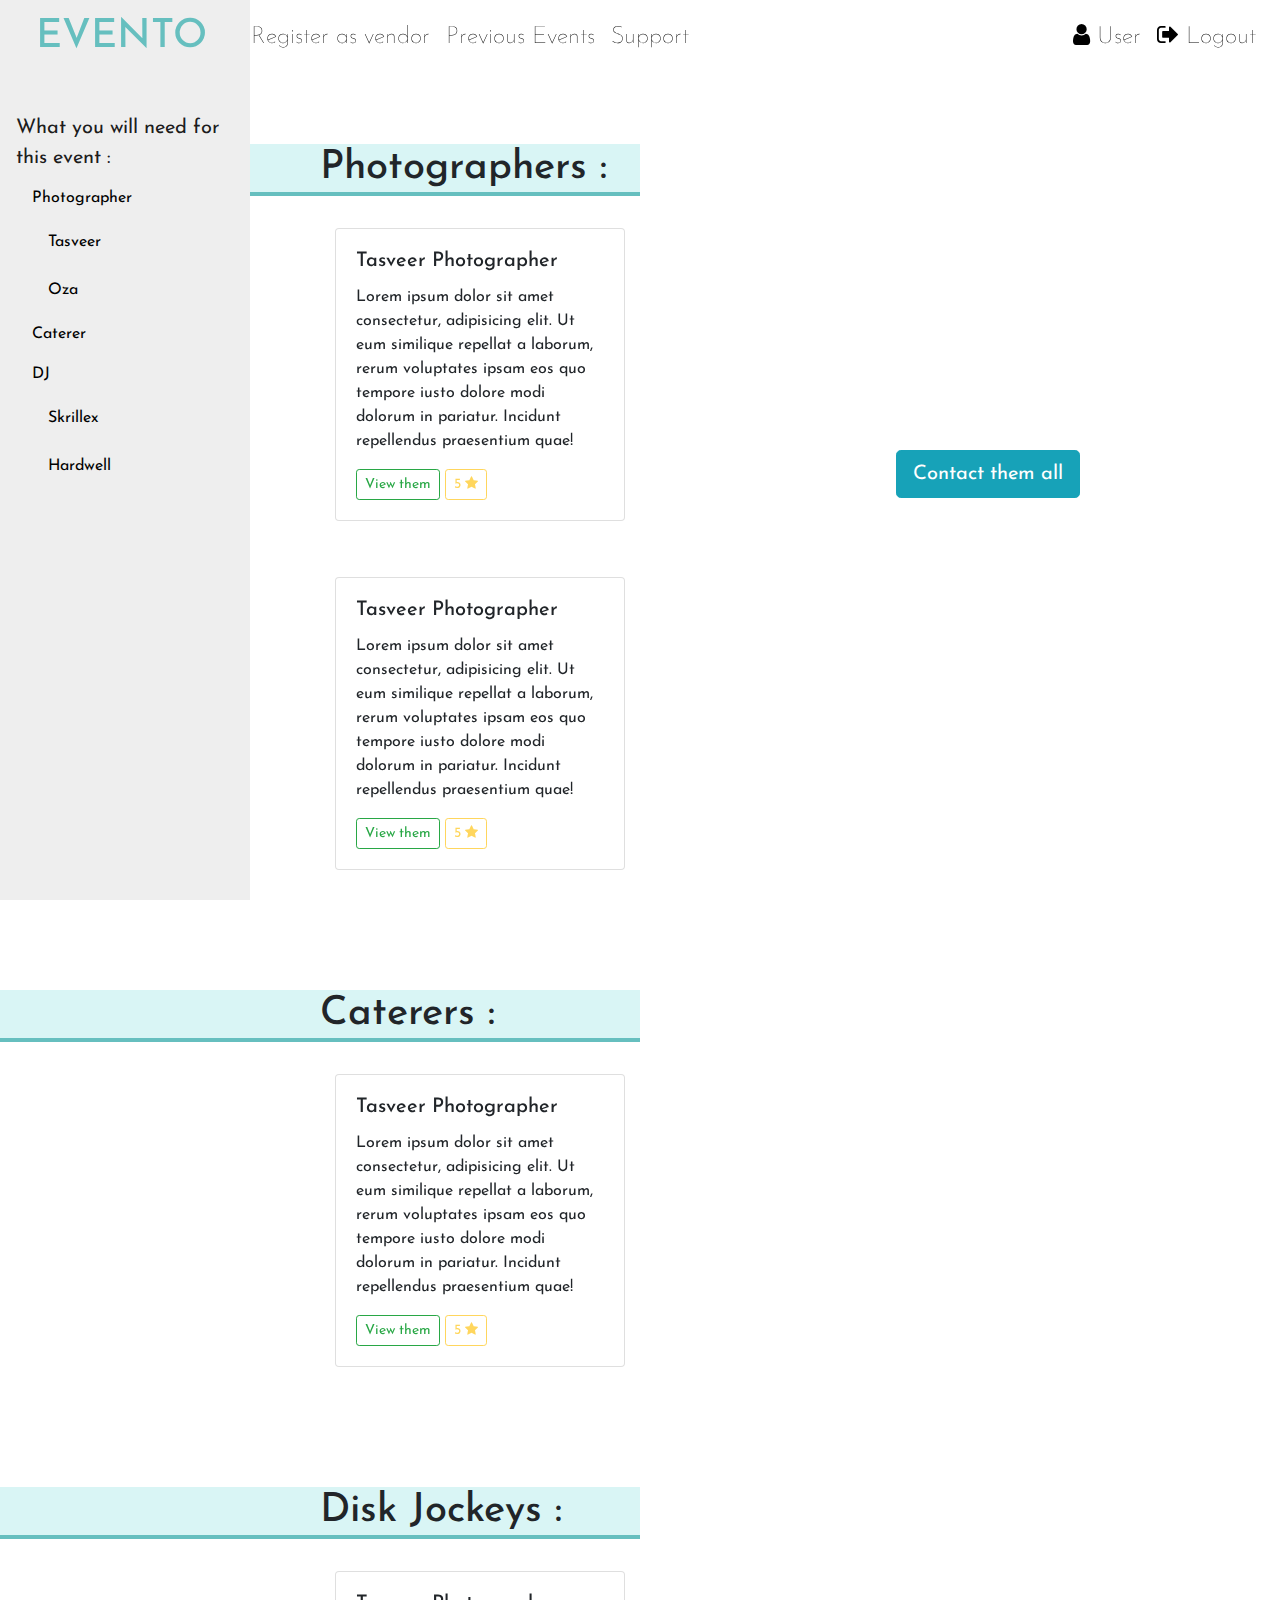
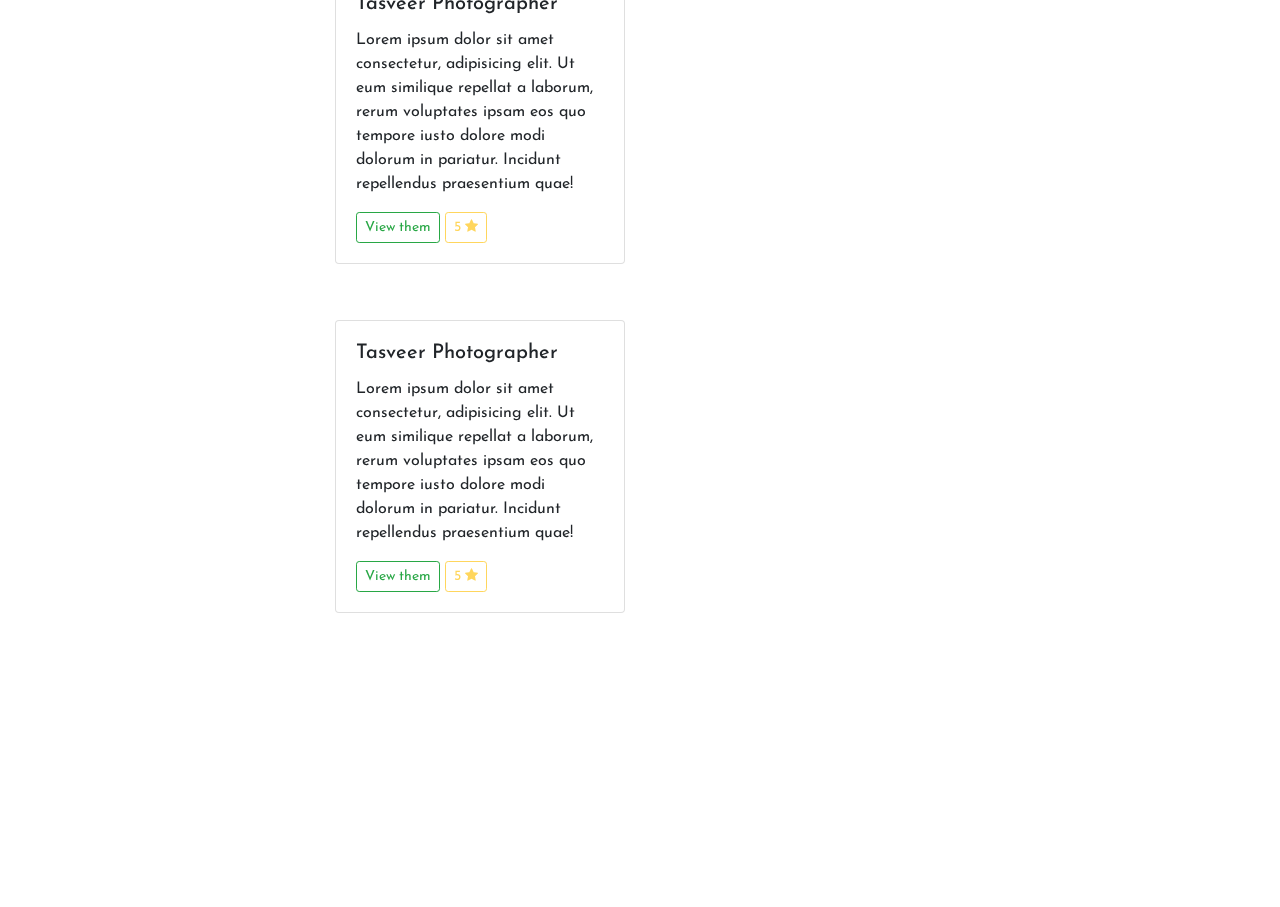
==== commit 77d6dad9: "Some changes" ====
--- a/event_template.html
+++ b/event_template.html
@@ -24,7 +24,7 @@
 
 <!--NAVBAR-->
 <nav id="mainNavbar" class="navbar navbar-expand-md fixed-top" >
-    <a class="navbar-brand" href="#">EVENTO</a>
+    <a class="navbar-brand" href="#" id="logo"><span class="h1">EVENTO</span></a>
     <button class="navbar-toggler navbar-toggler-right" type="button" data-toggle="collapse" data-target="#navb" aria-expanded="true" style="background-color: #66bfbf">
         <span class="navbar-toggler-icon"></span>
     </button>
@@ -34,13 +34,10 @@
                 <a class="nav-link" href="/vendorsign">Register as vendor</a>
             </li>
             <li class="nav-item">
-                <a class="nav-link" href="/prev">Previous Successful Events</a>
+                <a class="nav-link" href="/prev">Previous Events</a>
             </li>
             <li class="nav-item">
                 <a class="nav-link" href="/support">Support</a>
-            </li>
-            <li class="nav-item">
-                <a class="nav-link" href="/contact">Contact us</a>
             </li>
         </ul>
 
@@ -77,9 +74,29 @@
 </div>
 <!--End of sidebar-->
 
-<button class="btn btn-info btn-lg" id="float_side">
+<button class="btn btn-info btn-lg" id="float_side"  data-toggle="modal" data-target="#exampleModal">
     Contact them all
 </button>
+
+<div class="modal fade" id="exampleModal" tabindex="-1" role="dialog" aria-labelledby="exampleModalLabel" aria-hidden="true">
+    <div class="modal-dialog" role="document">
+        <div class="modal-content">
+            <div class="modal-header">
+                <h5 class="modal-title" id="exampleModalLabel">Success</h5>
+                <button type="button" class="close" data-dismiss="modal" aria-label="Close">
+                    <span aria-hidden="true">&times;</span>
+                </button>
+            </div>
+            <div class="modal-body">
+                ...
+            </div>
+            <div class="modal-footer">
+                <button type="button" class="btn btn-secondary" data-dismiss="modal">Close</button>
+                <button type="button" class="btn btn-primary">Save changes</button>
+            </div>
+        </div>
+    </div>
+</div>
 
 <!--Side scroll-->
 <div data-spy="scroll" data-target="#navbar-example3" data-offset="0" style="padding-bottom: 30vh">
--- a/css/event_template.css
+++ b/css/event_template.css
@@ -9,9 +9,10 @@
 }
 
 #mainNavbar .navbar-brand {
-    font-size: 1.5rem;
-    font-weight: 100;
+    font-size: 200%; !important;
     color: rgb(102,191,191);
+    padding-left: 20px;
+    padding-right: 20px;
 }
 
 #mainNavbar .nav-link {
@@ -97,6 +98,11 @@
     background-color: #d9f5f5;
 }
 
+
+#logo {
+
+}
+
 #float_side{
  position: sticky;
     top: 50vh;
